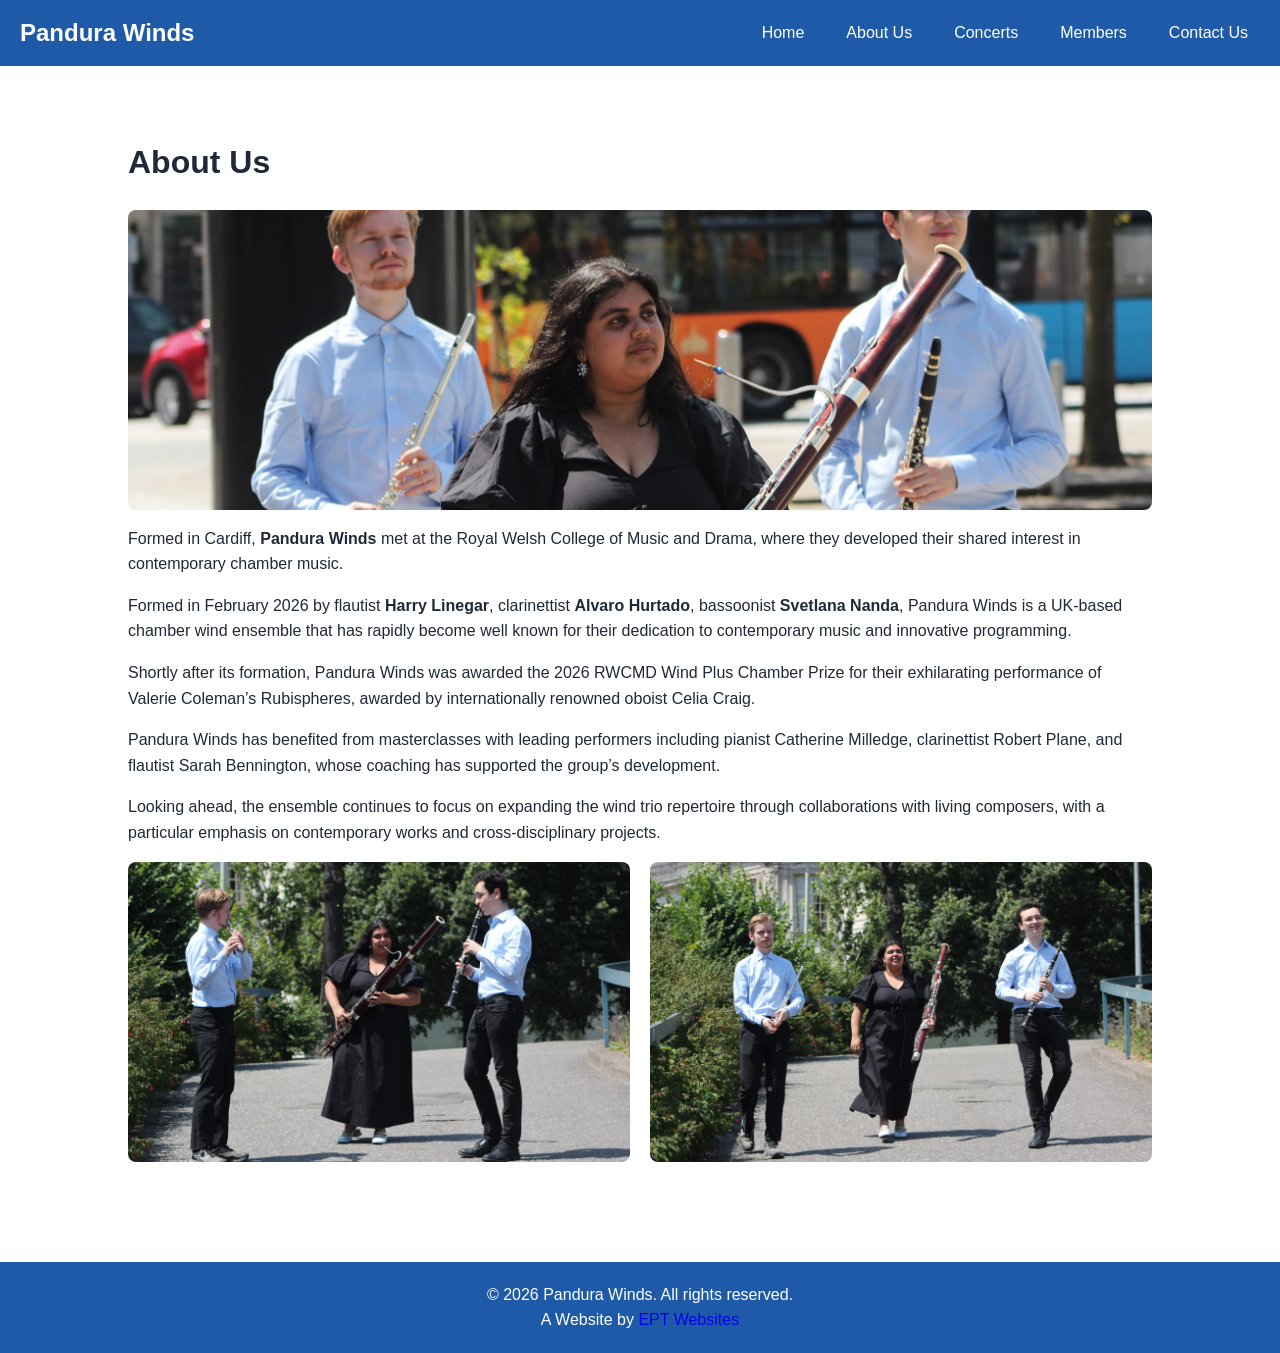
==== about.html @ b969155a "Update about.html" ====
<html><head><title>About Us</title><link rel="stylesheet" href="style.css"></head><body>
<header>
<div class="navbar">
<div class="logo">Pandura Winds</div>
<nav class="nav-links">
<a href="index.html">Home</a>
<a href="about.html">About Us</a>
<a href="concerts.html">Concerts</a>
<a href="members.html">Members</a>
<a href="contact.html">Contact Us</a>
</nav>
<div class="menu-toggle" onclick="toggleMenu()">☰ Menu</div>
</div>
<div class="mobile" id="mobileMenu">
<a href="index.html">Home</a>
<a href="about.html">About Us</a>
<a href="concerts.html">Concerts</a>
<a href="members.html">Members</a>
<a href="contact.html">Contact Us</a>
</div>
</header>
<main>
  <h1>About Us</h1>
  <img src="IMG_5903.jpeg" alt="Pandura Winds performing" class="photo">
  <p>Formed in Cardiff, <b>Pandura Winds</b> met at the Royal Welsh College of Music and Drama, where they developed their shared interest in contemporary chamber music.</p>
  <p>Formed in February 2026 by flautist <b>Harry Linegar</b>, clarinettist <b>Alvaro Hurtado</b>, bassoonist <b>Svetlana Nanda</b>, Pandura Winds is a UK-based chamber wind ensemble that has rapidly become well known for their dedication to contemporary music and innovative programming.</p>
  <p>Shortly after its formation, Pandura Winds was awarded the 2026 RWCMD Wind Plus Chamber Prize for their exhilarating performance of Valerie Coleman’s Rubispheres, awarded by internationally renowned oboist Celia Craig.</p>
  <p>Pandura Winds has benefited from masterclasses with leading performers including pianist Catherine Milledge, clarinettist Robert Plane, and flautist Sarah Bennington, whose coaching has supported the group’s development.</p>
  <p>Looking ahead, the ensemble continues to focus on expanding the wind trio repertoire through collaborations with living composers, with a particular emphasis on contemporary works and cross-disciplinary projects.</p>
  <div class='cardgrid'>
    <img src="IMG_5914.jpeg" alt="Pandura Winds performing" class="photo">
    <img src="IMG_5922.jpeg" alt="Pandura Winds performing" class="photo">
  </div>
</main>
<footer>© 2026 Pandura Winds. All rights reserved.<br>A Website by <a style="text-decoration: none;" href="https://edtait.com/eptwebsites.html">EPT Websites</a></footer>
<script src='script.js'></script></body></html>
---- style.css ----
html{scroll-behavior:smooth;}
body{margin:0;font-family:Arial,sans-serif;line-height:1.6;color:#1f2937}
header{position:sticky;top:0;z-index:1000}
.navbar{background:#1e5aa8;color:white;display:flex;justify-content:space-between;align-items:center;padding:12px 20px}
.logo{font-size:1.5rem;font-weight:bold}
.nav-links{display:flex;gap:18px}
.nav-links a{color:white;text-decoration:none;padding:8px 12px;border-radius:4px}
.nav-links a:hover,.mobile a:hover{background:white;color:#1e5aa8}
.menu-toggle{display:none;color:white;cursor:pointer}
.mobile{display:none;flex-direction:column;background:white}
.mobile a{padding:12px;text-decoration:none;color:#1e5aa8;border-bottom:1px solid #ddd}
.mobile.show{display:flex}
main{padding:50px 10%}
.hero{background:#f4f7fb;padding:80px 10%;text-align:center}
.quote{font-style:italic;font-size:1.3rem;max-width:800px;margin:auto}
.cardgrid{display:grid;grid-template-columns:repeat(auto-fit,minmax(500px,1fr));gap:20px}
.box,.concert{background:#dbeafe;border-radius:8px;padding:30px;min-height:160px;display:flex;align-items:center;justify-content:center;text-align:center}
.bio-card{border:1px solid #ddd;border-radius:8px;padding:15px}
.bio-photo{height:220px;background:#dbeafe;border-radius:8px;display:flex;align-items:center;justify-content:center;margin-bottom:10px}
footer{background:#1e5aa8;color:white;text-align:center;padding:20px;margin-top:50px}
.social a{font-size:2rem;color:#1e5aa8;margin-right:15px}
@media(max-width:850px){
.nav-links{display:none}
.menu-toggle{display:block}
}

.photo {
    width: 100%;
    height: 300px;
    object-fit: cover;
    border-radius: 8px;
}
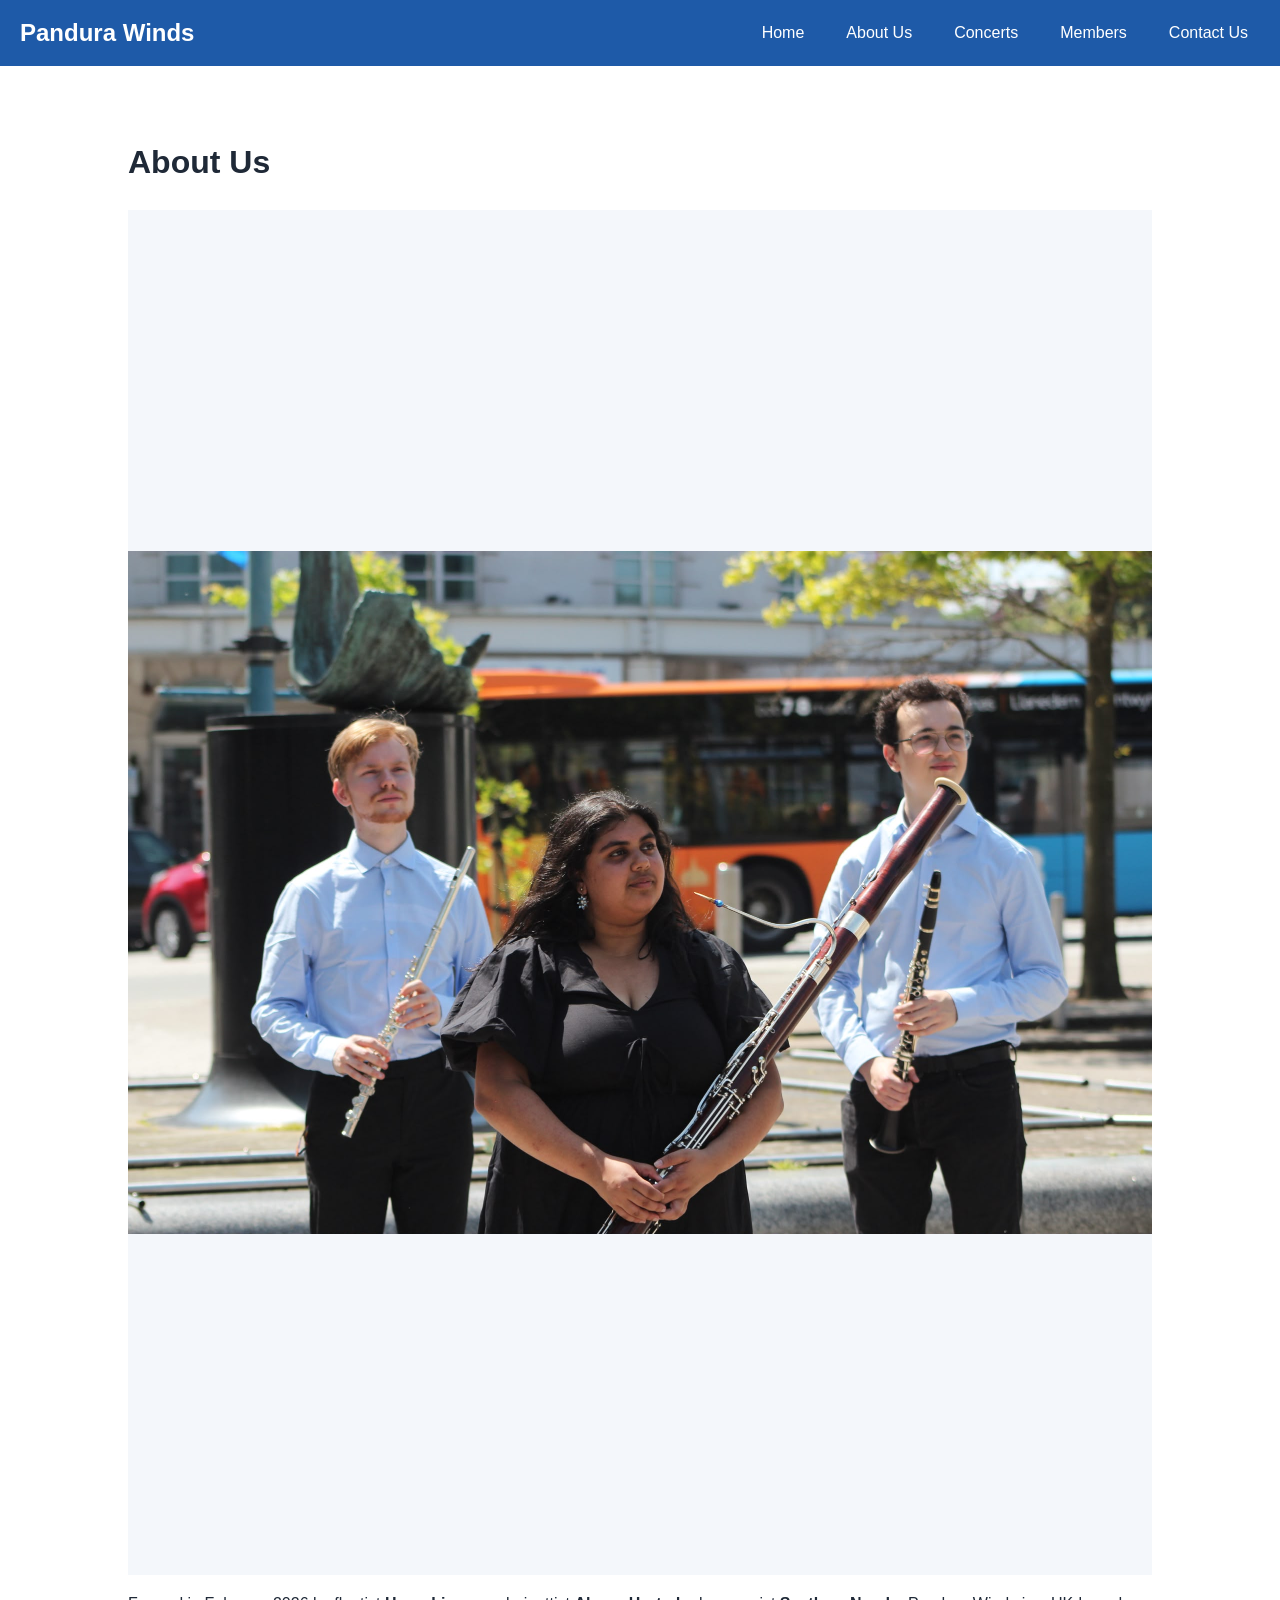
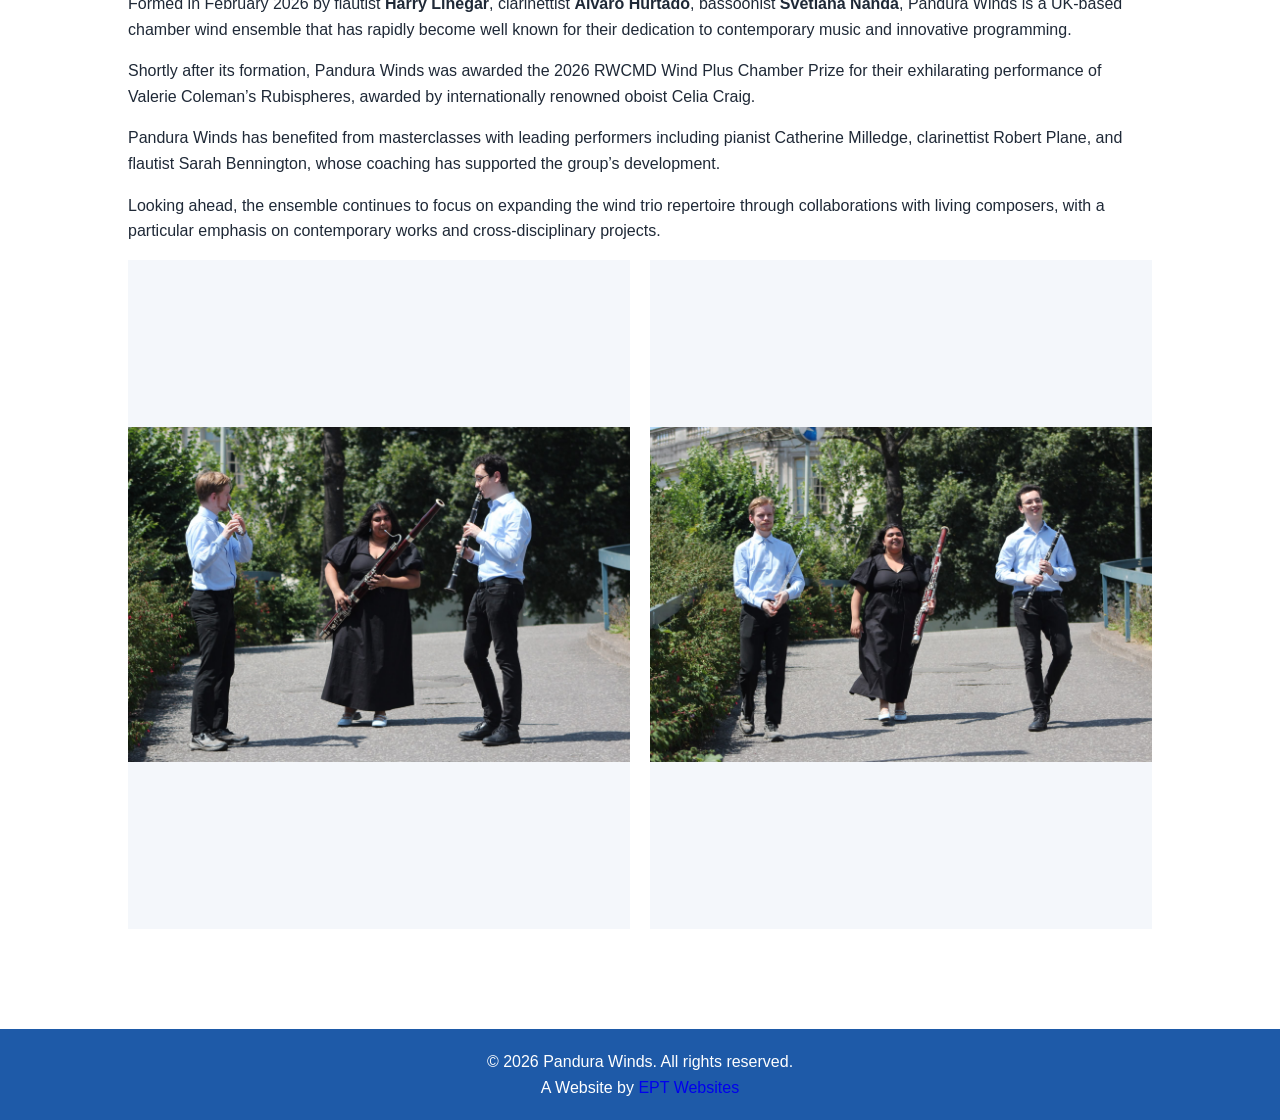
==== commit 546902ab: "Update about.html" ====
--- a/about.html
+++ b/about.html
@@ -22,7 +22,9 @@
 <main>
   <h1>About Us</h1>
   <img src="IMG_5903.jpeg" alt="Pandura Winds performing" class="photo">
+  <!---
   <p>Formed in Cardiff, <b>Pandura Winds</b> met at the Royal Welsh College of Music and Drama, where they developed their shared interest in contemporary chamber music.</p>
+  --->
   <p>Formed in February 2026 by flautist <b>Harry Linegar</b>, clarinettist <b>Alvaro Hurtado</b>, bassoonist <b>Svetlana Nanda</b>, Pandura Winds is a UK-based chamber wind ensemble that has rapidly become well known for their dedication to contemporary music and innovative programming.</p>
   <p>Shortly after its formation, Pandura Winds was awarded the 2026 RWCMD Wind Plus Chamber Prize for their exhilarating performance of Valerie Coleman’s Rubispheres, awarded by internationally renowned oboist Celia Craig.</p>
   <p>Pandura Winds has benefited from masterclasses with leading performers including pianist Catherine Milledge, clarinettist Robert Plane, and flautist Sarah Bennington, whose coaching has supported the group’s development.</p>
--- a/style.css
+++ b/style.css
@@ -27,7 +27,16 @@
 
 .photo {
     width: 100%;
-    height: 300px;
+    aspect-ratio: 3 / 4;
+    object-fit: contain;
+    background: #f4f7fb;
+}
+
+.not-photo {
+   width: 100%;
+    height: 320px;
     object-fit: cover;
-    border-radius: 8px;
+    object-position: center;
 }
+
+center top
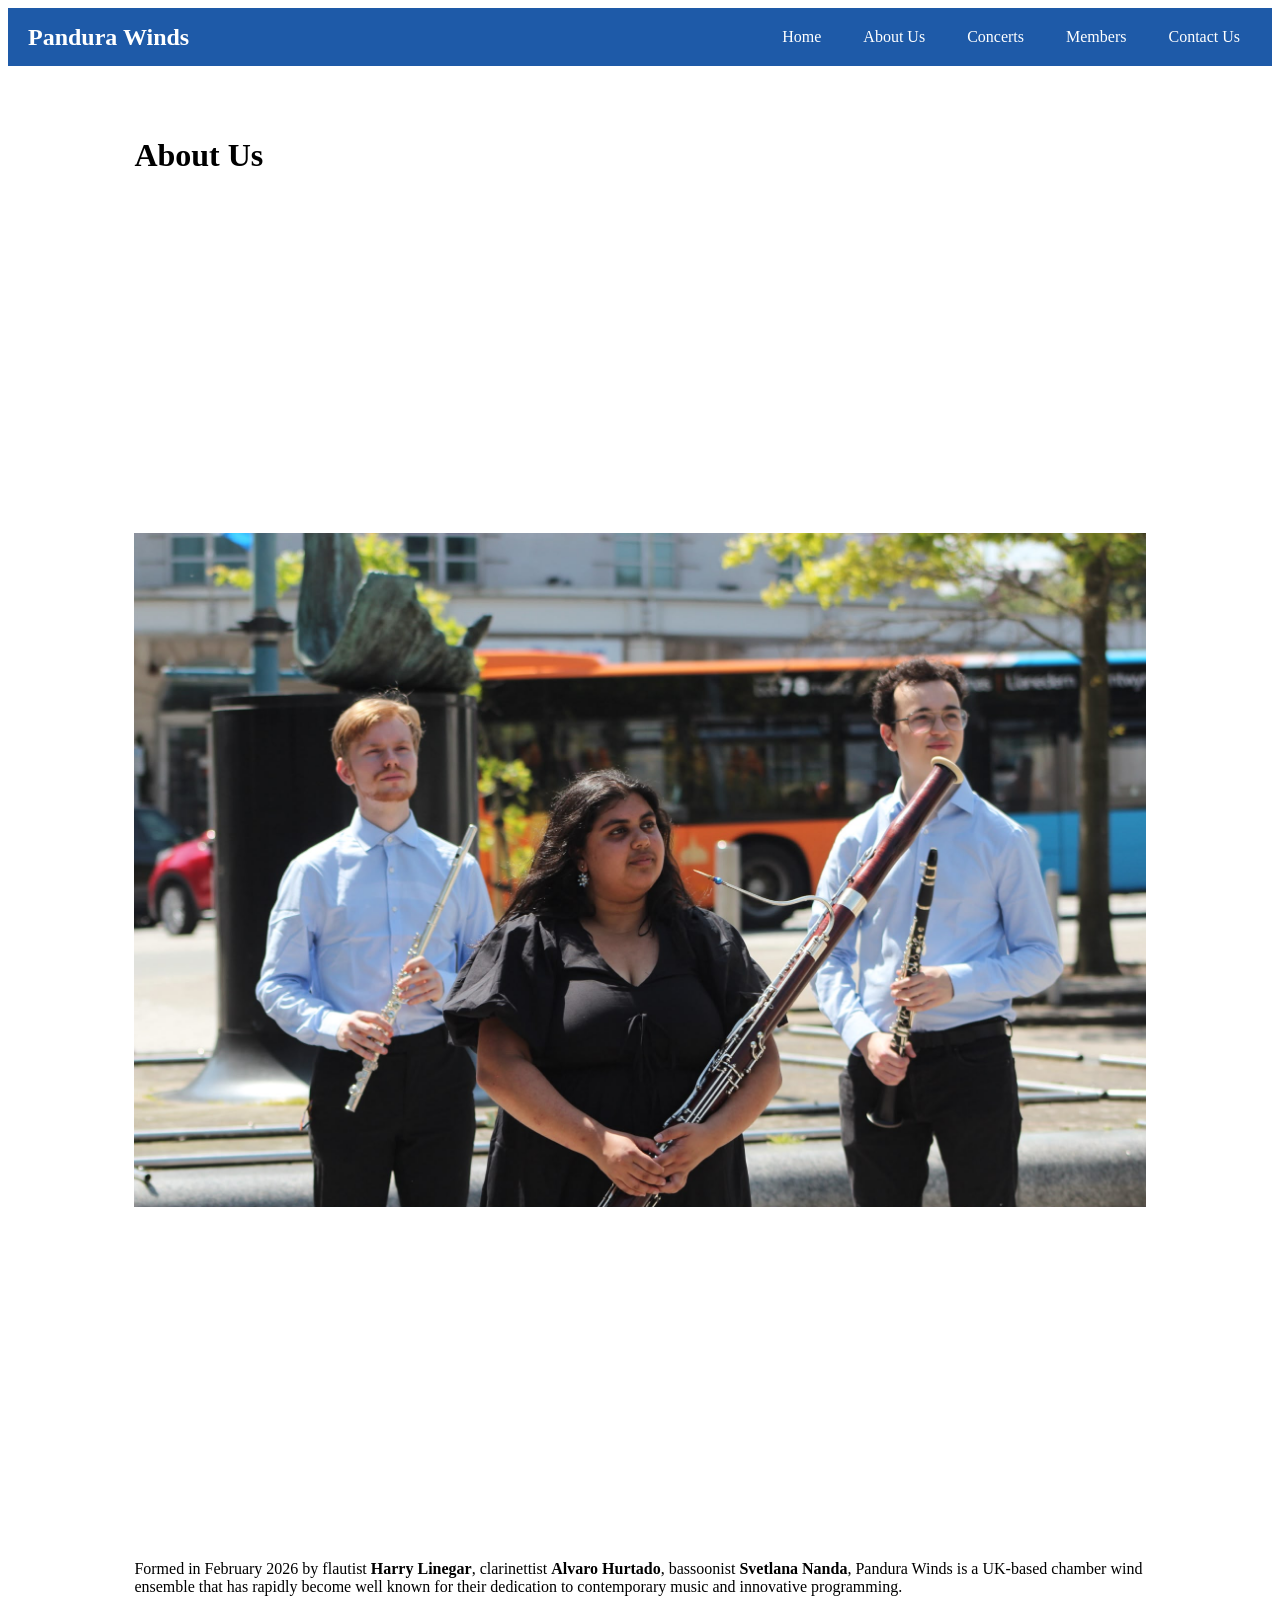
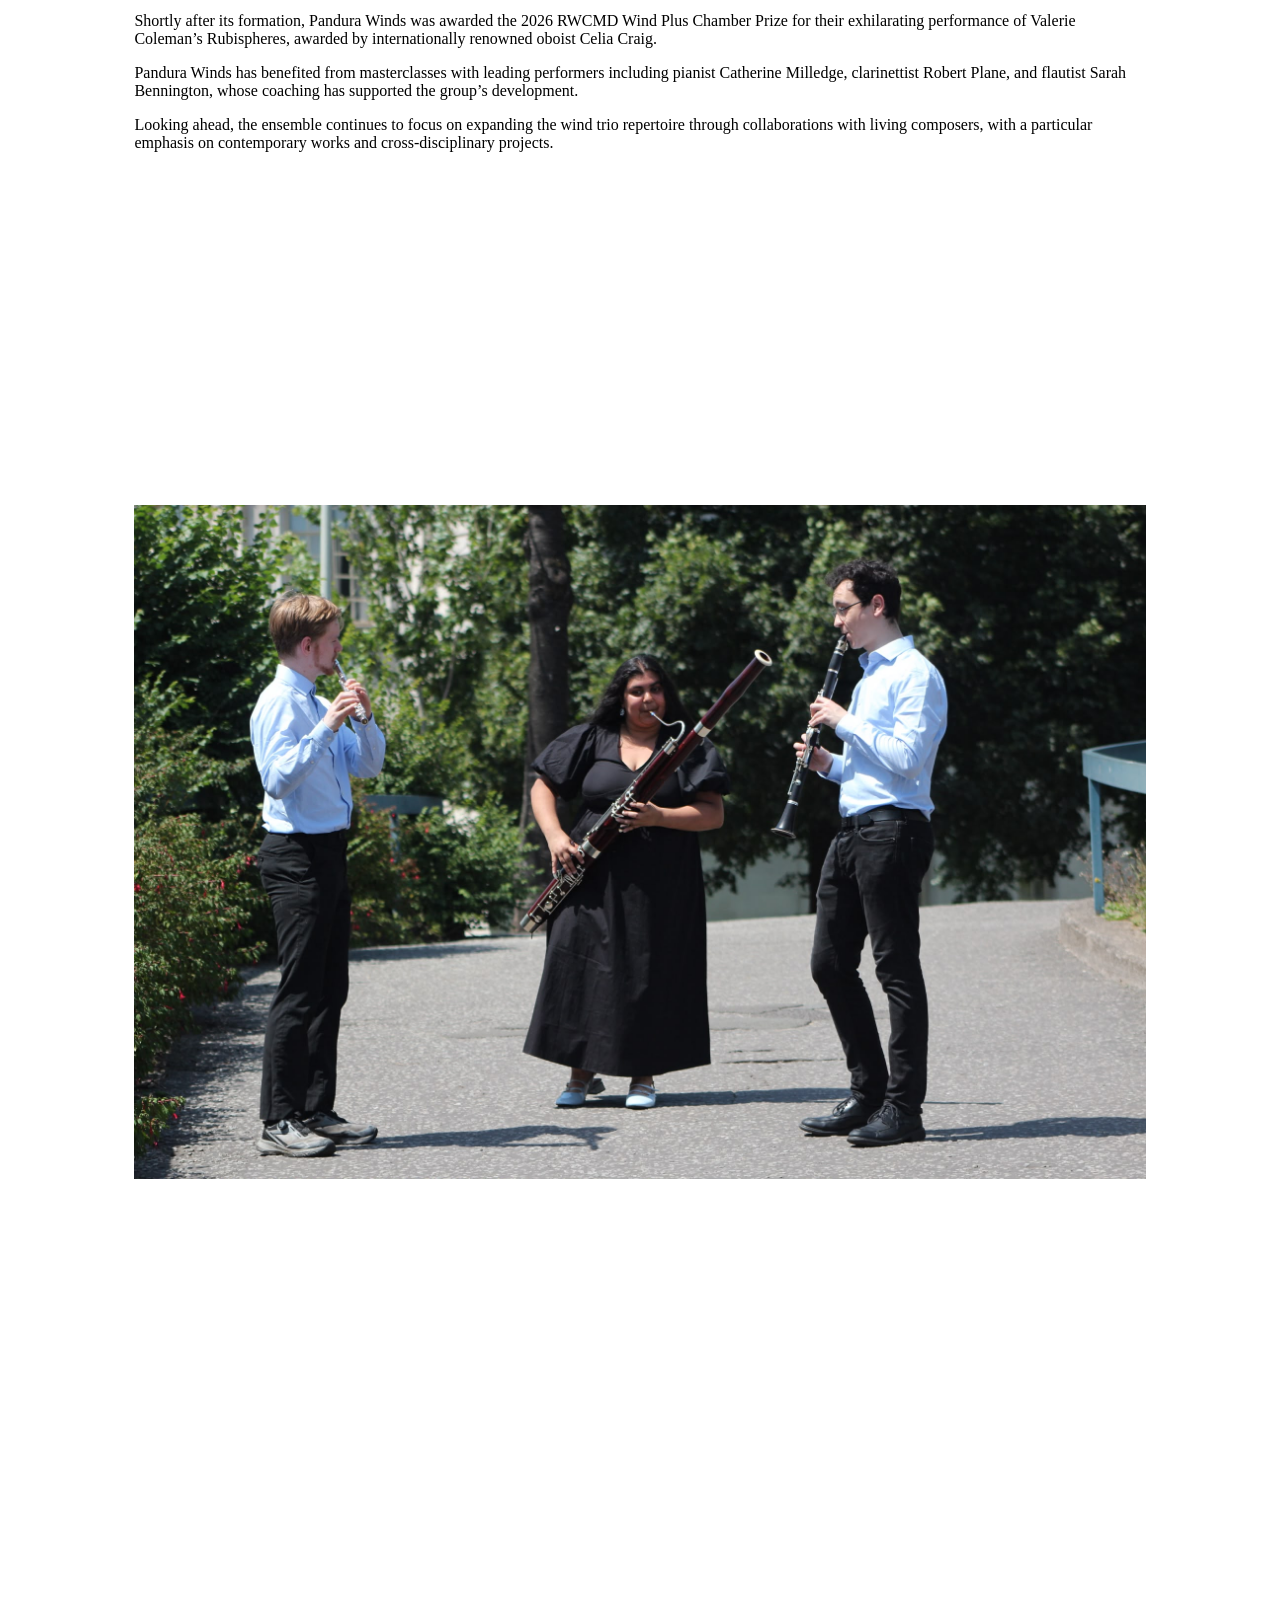
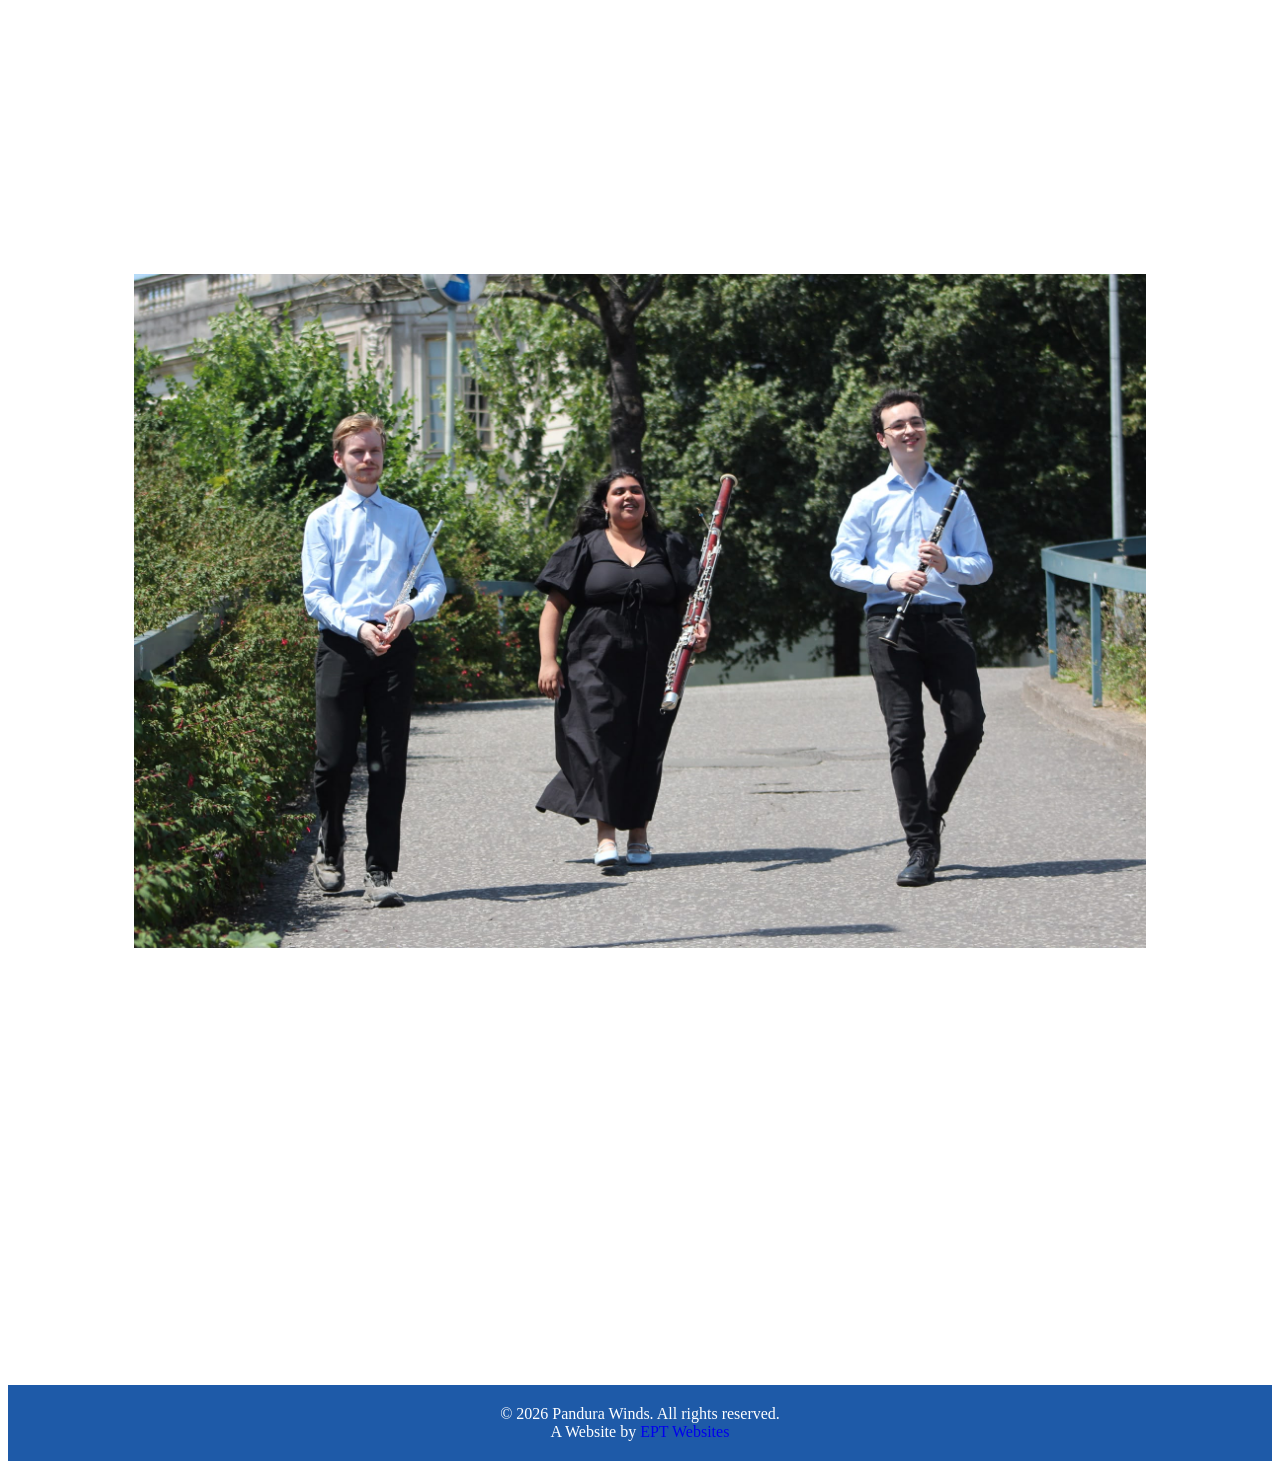
==== commit 85497054: "Update about.html" ====
--- a/about.html
+++ b/about.html
@@ -1,4 +1,4 @@
-<html><head><title>About Us</title><link rel="stylesheet" href="style.css"></head><body>
+<html><head><meta name="viewport" content="width=device-width, initial-scale=1.0"><title>About Us</title><link rel="stylesheet" href="style.css"></head><body>
 <header>
 <div class="navbar">
 <div class="logo">Pandura Winds</div>
--- a/style.css
+++ b/style.css
@@ -1,6 +1,12 @@
 
 html{scroll-behavior:smooth;}
-body{margin:0;font-family:Arial,sans-serif;line-height:1.6;color:#1f2937}
+body {
+    font-family: Avenir, Montserrat, Corbel, 'URW Gothic', source-sans-pro;
+    font-weight: normal;
+}
+
+
+
 header{position:sticky;top:0;z-index:1000}
 .navbar{background:#1e5aa8;color:white;display:flex;justify-content:space-between;align-items:center;padding:12px 20px}
 .logo{font-size:1.5rem;font-weight:bold}
@@ -9,15 +15,27 @@
 .nav-links a:hover,.mobile a:hover{background:white;color:#1e5aa8}
 .menu-toggle{display:none;color:white;cursor:pointer}
 .mobile{display:none;flex-direction:column;background:white}
-.mobile a{padding:12px;text-decoration:none;color:#1e5aa8;border-bottom:1px solid #ddd}
+.mobile a{padding:12px;text-decoration:none;color:#1e5aa8;border-bottom:1px solid white}
 .mobile.show{display:flex}
 main{padding:50px 10%}
-.hero{background:#f4f7fb;padding:80px 10%;text-align:center}
+.hero{background:white;padding:80px 10%;text-align:center}
 .quote{font-style:italic;font-size:1.3rem;max-width:800px;margin:auto}
-.cardgrid{display:grid;grid-template-columns:repeat(auto-fit,minmax(500px,1fr));gap:20px}
+.cardgrid{display:grid;grid-template-columns:repeat(auto-fit,minmax(100%,1fr));gap:20px}
 .box,.concert{background:#dbeafe;border-radius:8px;padding:30px;min-height:160px;display:flex;align-items:center;justify-content:center;text-align:center}
-.bio-card{border:1px solid #ddd;border-radius:8px;padding:15px}
-.bio-photo{height:220px;background:#dbeafe;border-radius:8px;display:flex;align-items:center;justify-content:center;margin-bottom:10px}
+.bio-card{
+    border:1px solid white;
+    border-radius:8px;
+    padding:15px
+}
+.bio-photo{
+    height:220px;
+    background: white;
+    border-radius:8px;
+    align-items:center;
+    justify-content:center;
+    margin-bottom:10px
+    max-width: 100%;
+}
 footer{background:#1e5aa8;color:white;text-align:center;padding:20px;margin-top:50px}
 .social a{font-size:2rem;color:#1e5aa8;margin-right:15px}
 @media(max-width:850px){
@@ -29,14 +47,18 @@
     width: 100%;
     aspect-ratio: 3 / 4;
     object-fit: contain;
-    background: #f4f7fb;
+    background: white;
+    max-width: 100%;
+    height: auto;
+    display: block;
 }
 
 .not-photo {
-   width: 100%;
+    max-width: 100%;
+    height: auto;
+    display: block;
+    width: 100%;
     height: 320px;
     object-fit: cover;
     object-position: center;
 }
-
-center top
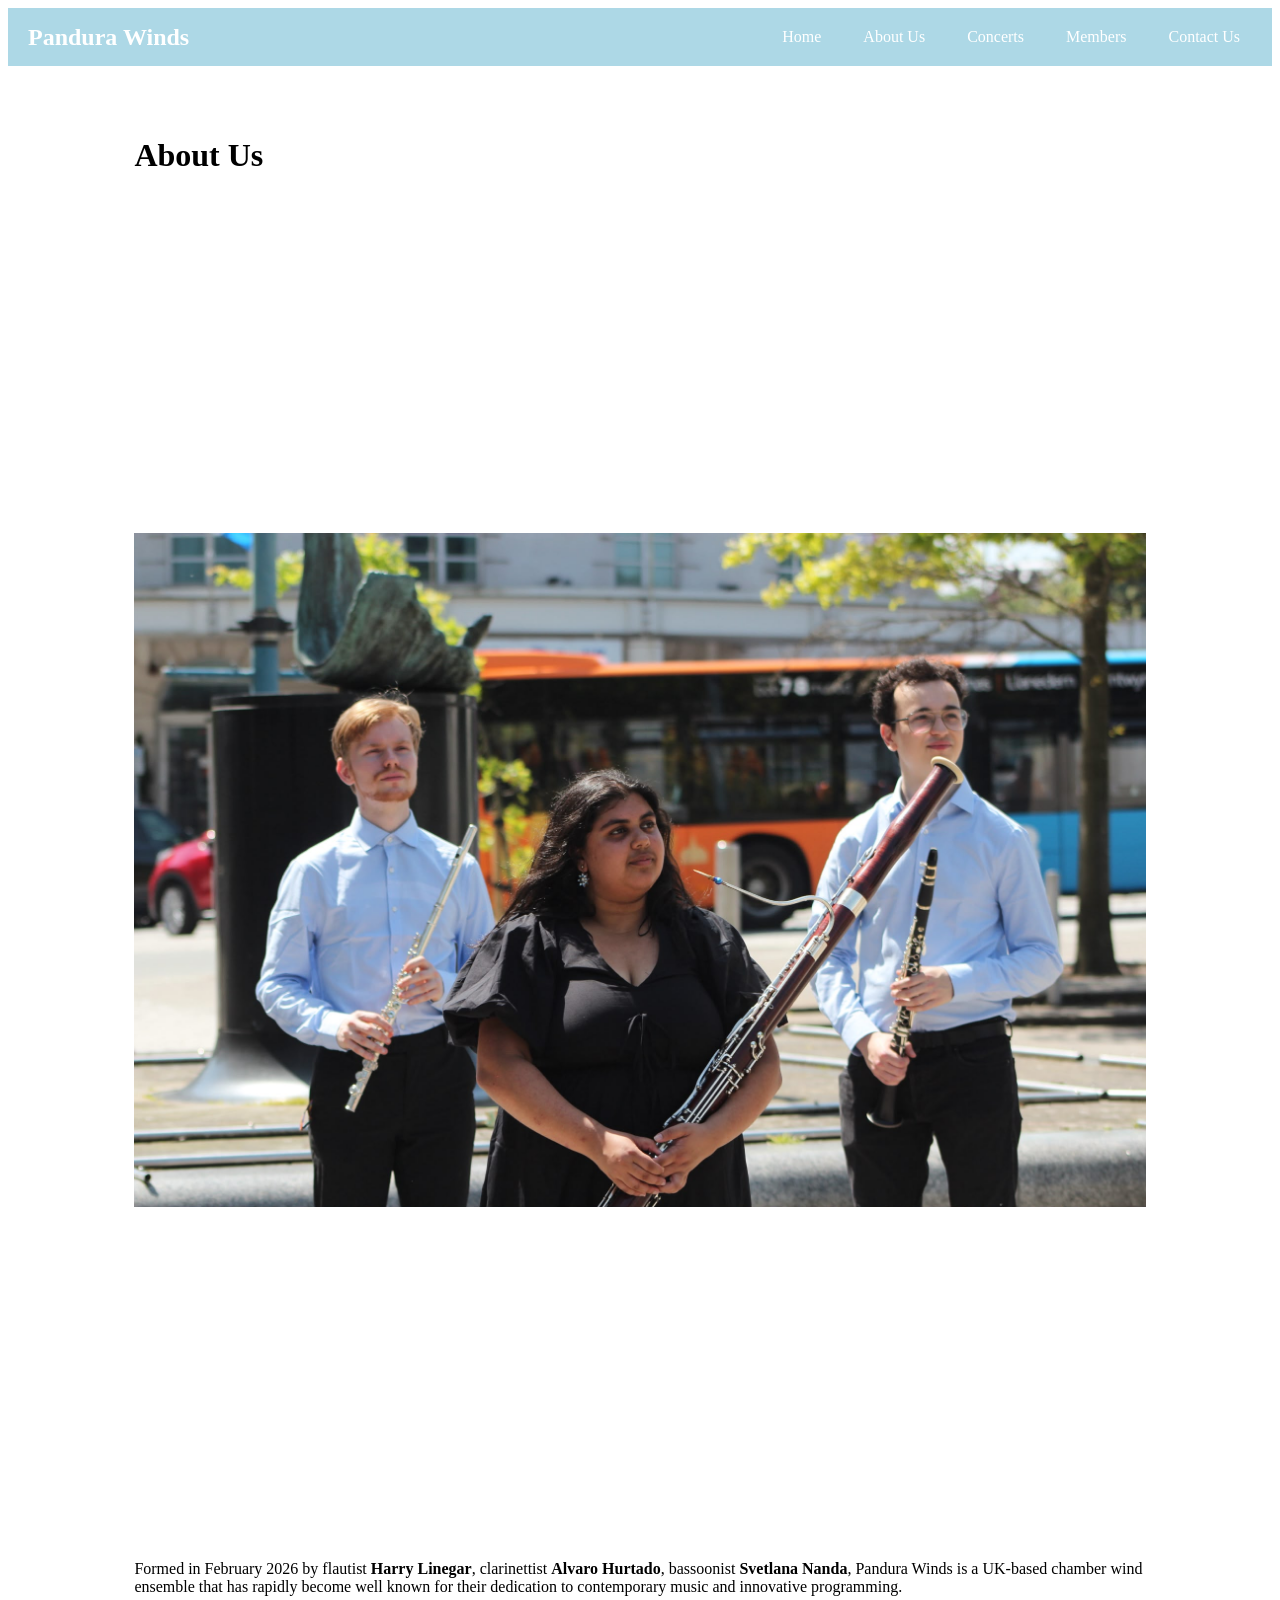
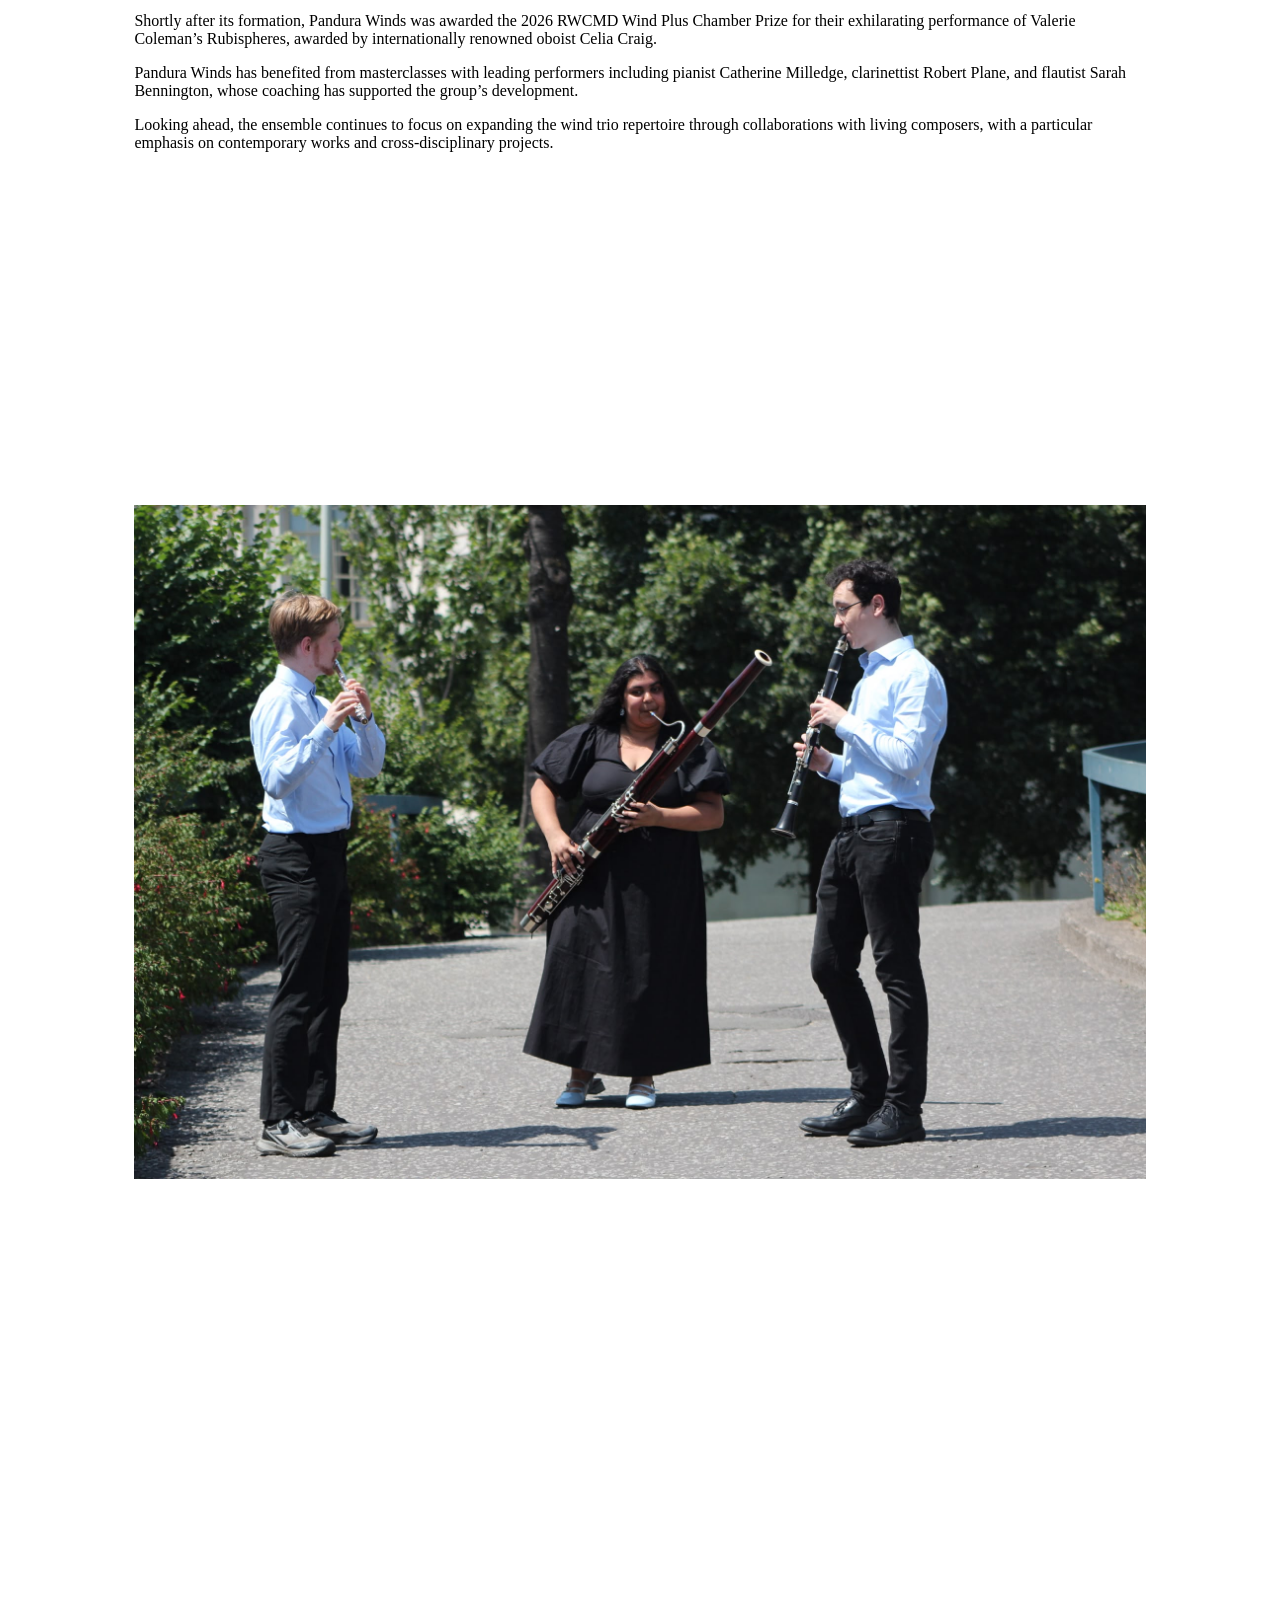
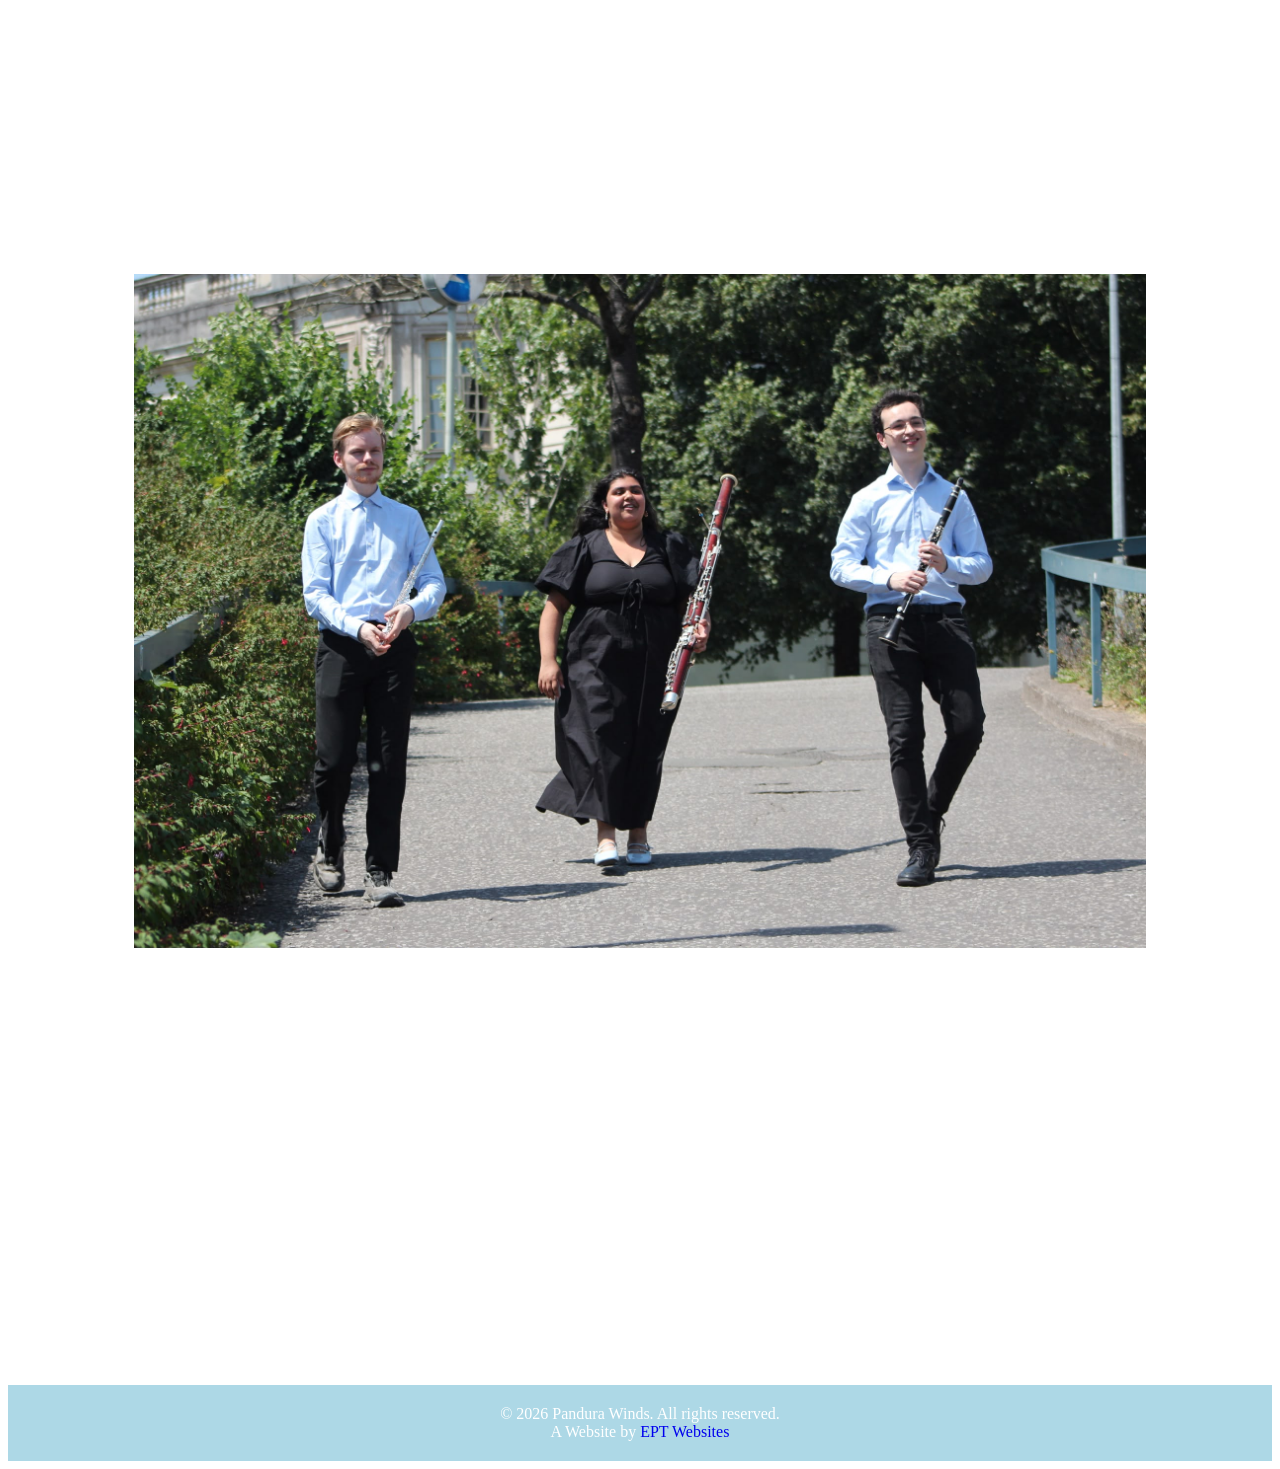
==== commit 0aacbe83: "Update about.html" ====
--- a/about.html
+++ b/about.html
@@ -9,7 +9,7 @@
 <a href="members.html">Members</a>
 <a href="contact.html">Contact Us</a>
 </nav>
-<div class="menu-toggle" onclick="toggleMenu()">☰ Menu</div>
+<div class="menu-toggle" onclick="toggleMenu()">☰</div>
 </div>
 <div class="mobile" id="mobileMenu">
 <a href="index.html">Home</a>
--- a/style.css
+++ b/style.css
@@ -8,14 +8,14 @@
 
 
 header{position:sticky;top:0;z-index:1000}
-.navbar{background:#1e5aa8;color:white;display:flex;justify-content:space-between;align-items:center;padding:12px 20px}
+.navbar{background:#add8e6;color:white;display:flex;justify-content:space-between;align-items:center;padding:12px 20px}
 .logo{font-size:1.5rem;font-weight:bold}
 .nav-links{display:flex;gap:18px}
 .nav-links a{color:white;text-decoration:none;padding:8px 12px;border-radius:4px}
-.nav-links a:hover,.mobile a:hover{background:white;color:#1e5aa8}
+.nav-links a:hover,.mobile a:hover{background:white;color:#add8e6}
 .menu-toggle{display:none;color:white;cursor:pointer}
 .mobile{display:none;flex-direction:column;background:white}
-.mobile a{padding:12px;text-decoration:none;color:#1e5aa8;border-bottom:1px solid white}
+.mobile a{padding:12px;text-decoration:none;color:#add8e6;border-bottom:1px white}
 .mobile.show{display:flex}
 main{padding:50px 10%}
 .hero{background:white;padding:80px 10%;text-align:center}
@@ -36,8 +36,8 @@
     margin-bottom:10px
     max-width: 100%;
 }
-footer{background:#1e5aa8;color:white;text-align:center;padding:20px;margin-top:50px}
-.social a{font-size:2rem;color:#1e5aa8;margin-right:15px}
+footer{background:#add8e6;color:white;text-align:center;padding:20px;margin-top:50px}
+.social a{font-size:2rem;color:#add8e6;margin-right:15px}
 @media(max-width:850px){
 .nav-links{display:none}
 .menu-toggle{display:block}
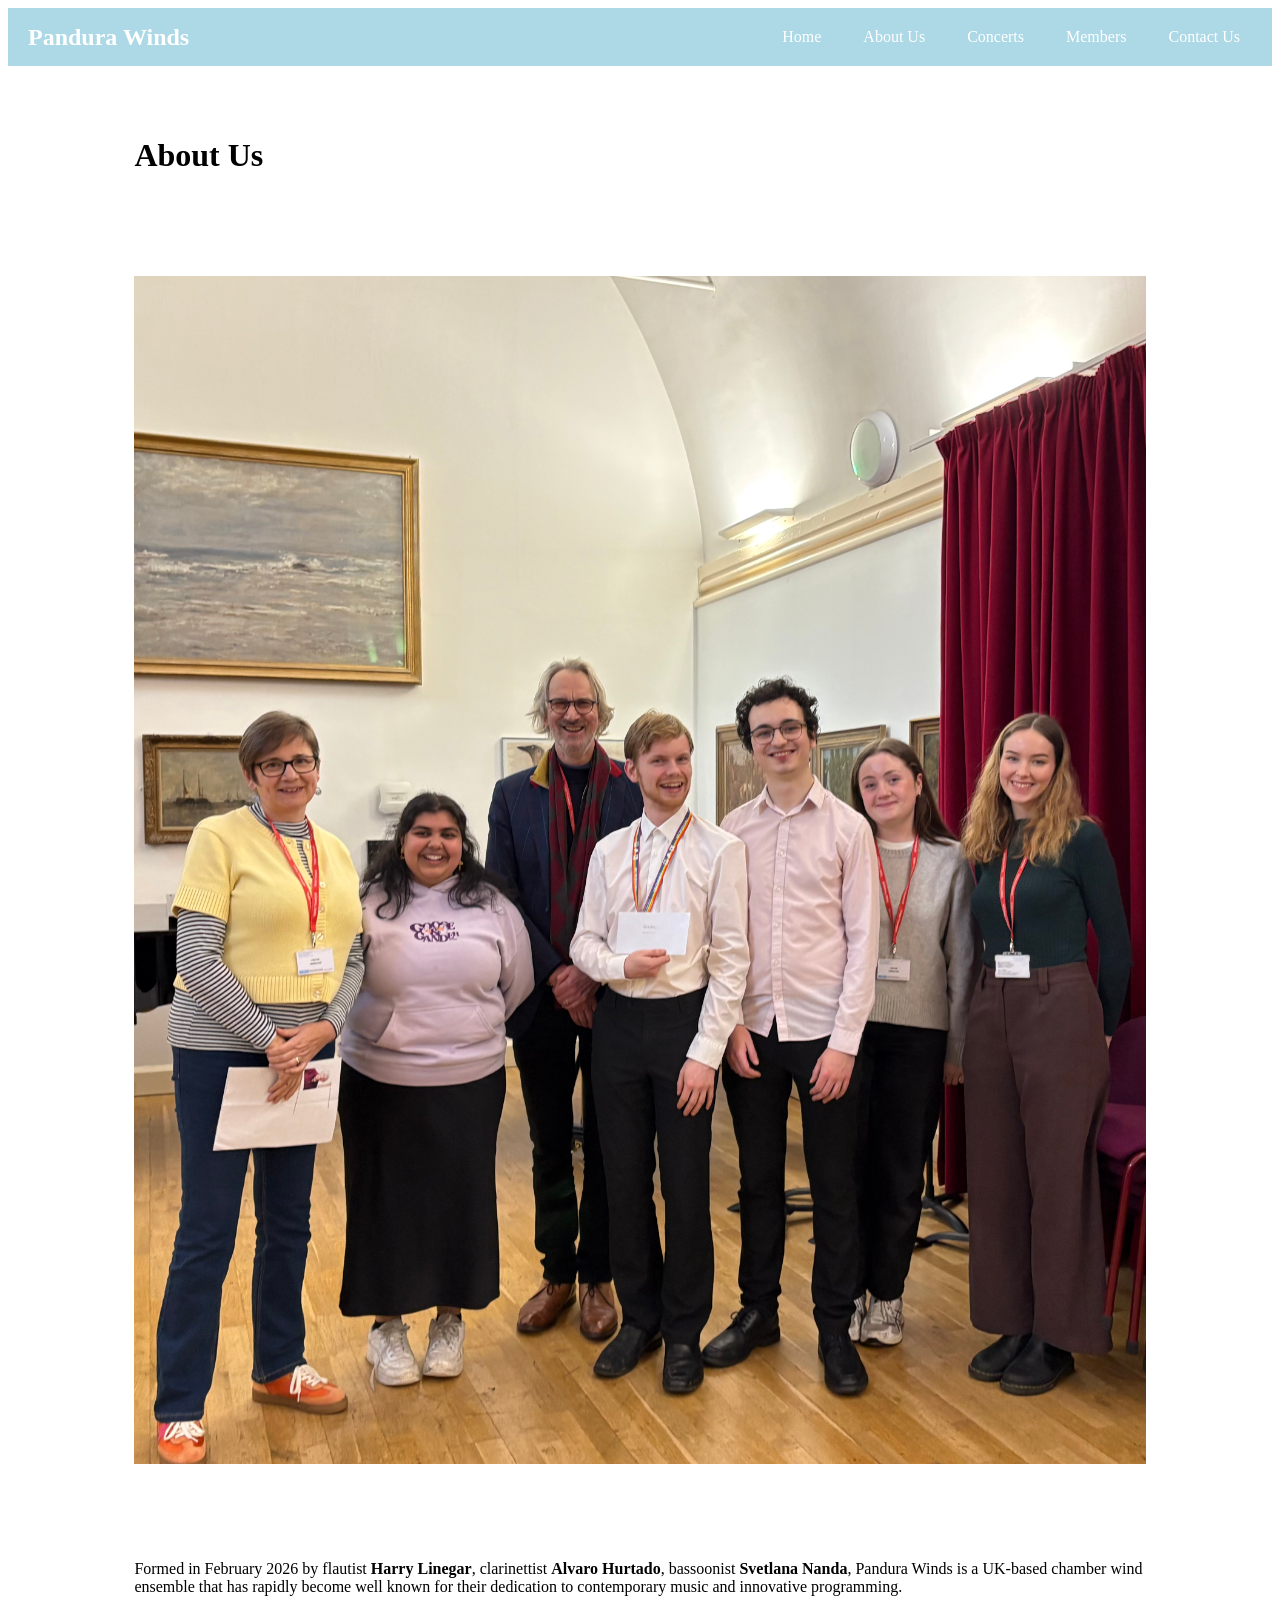
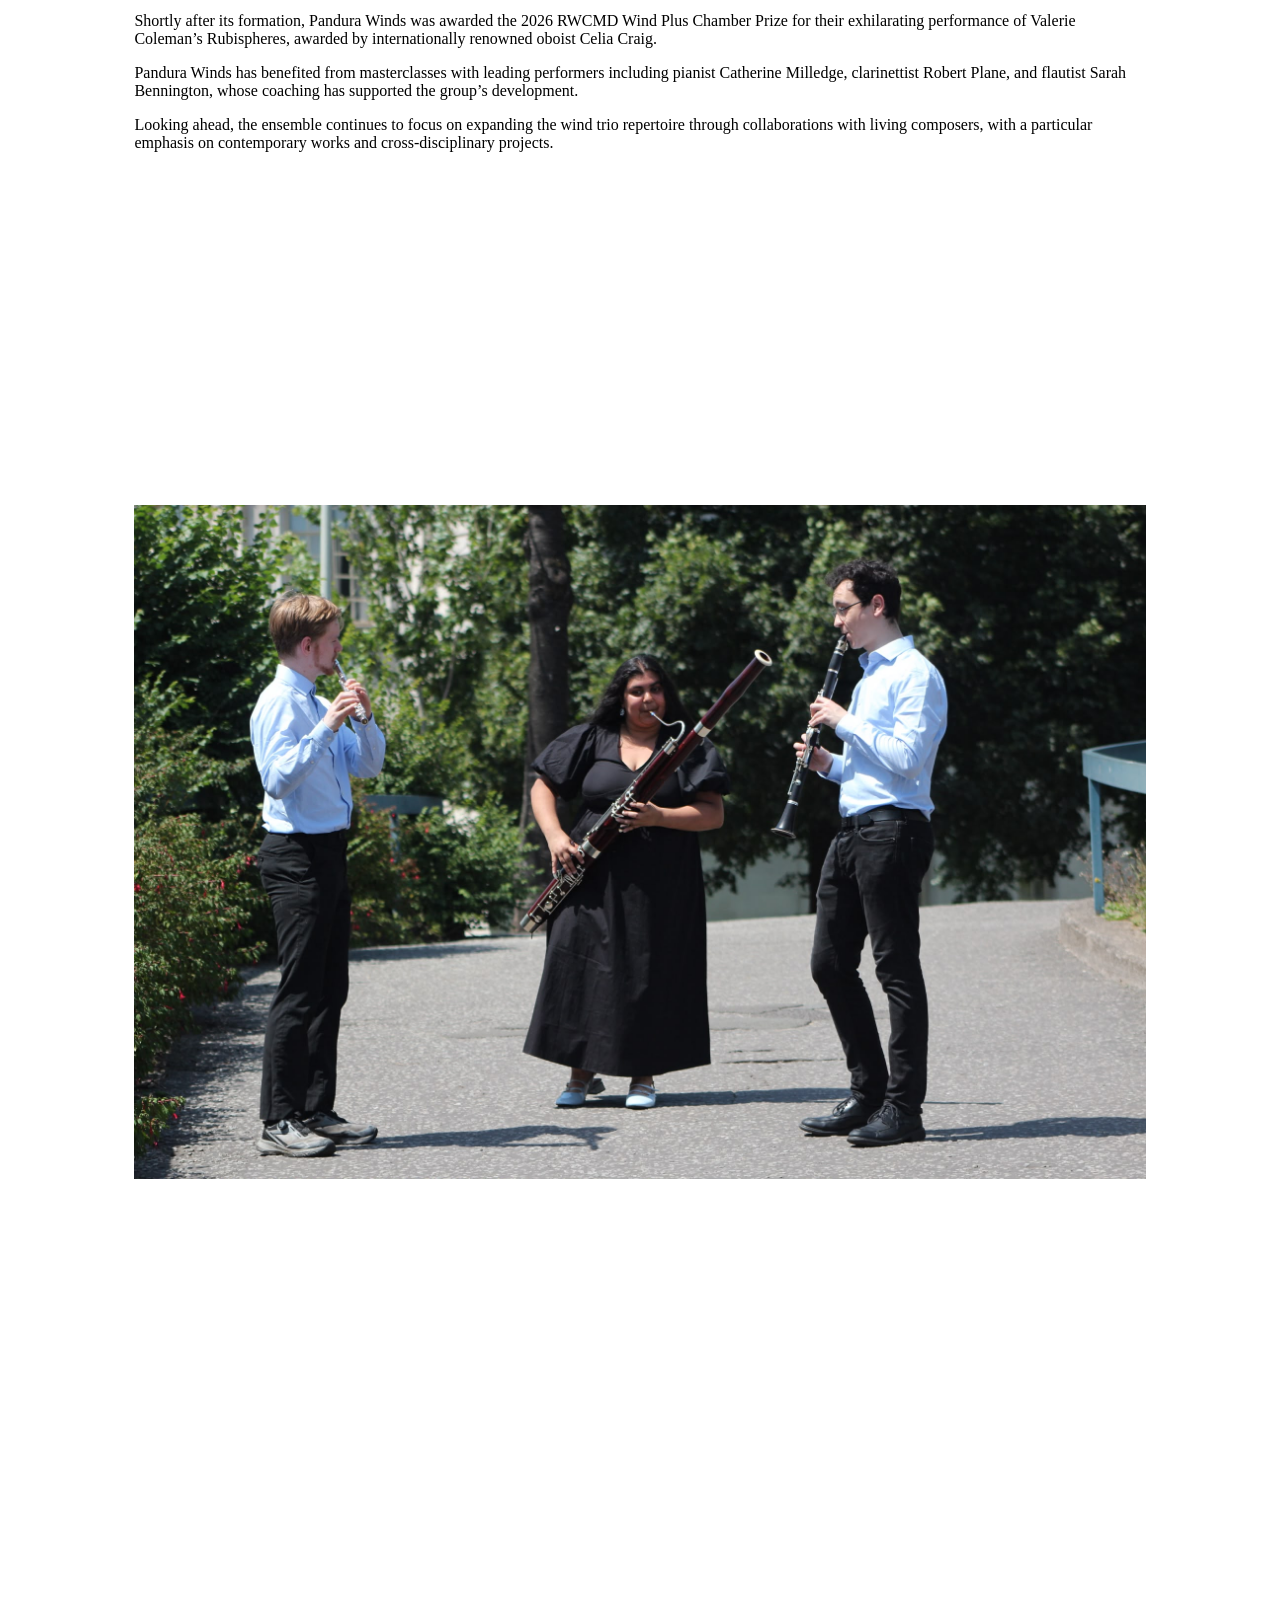
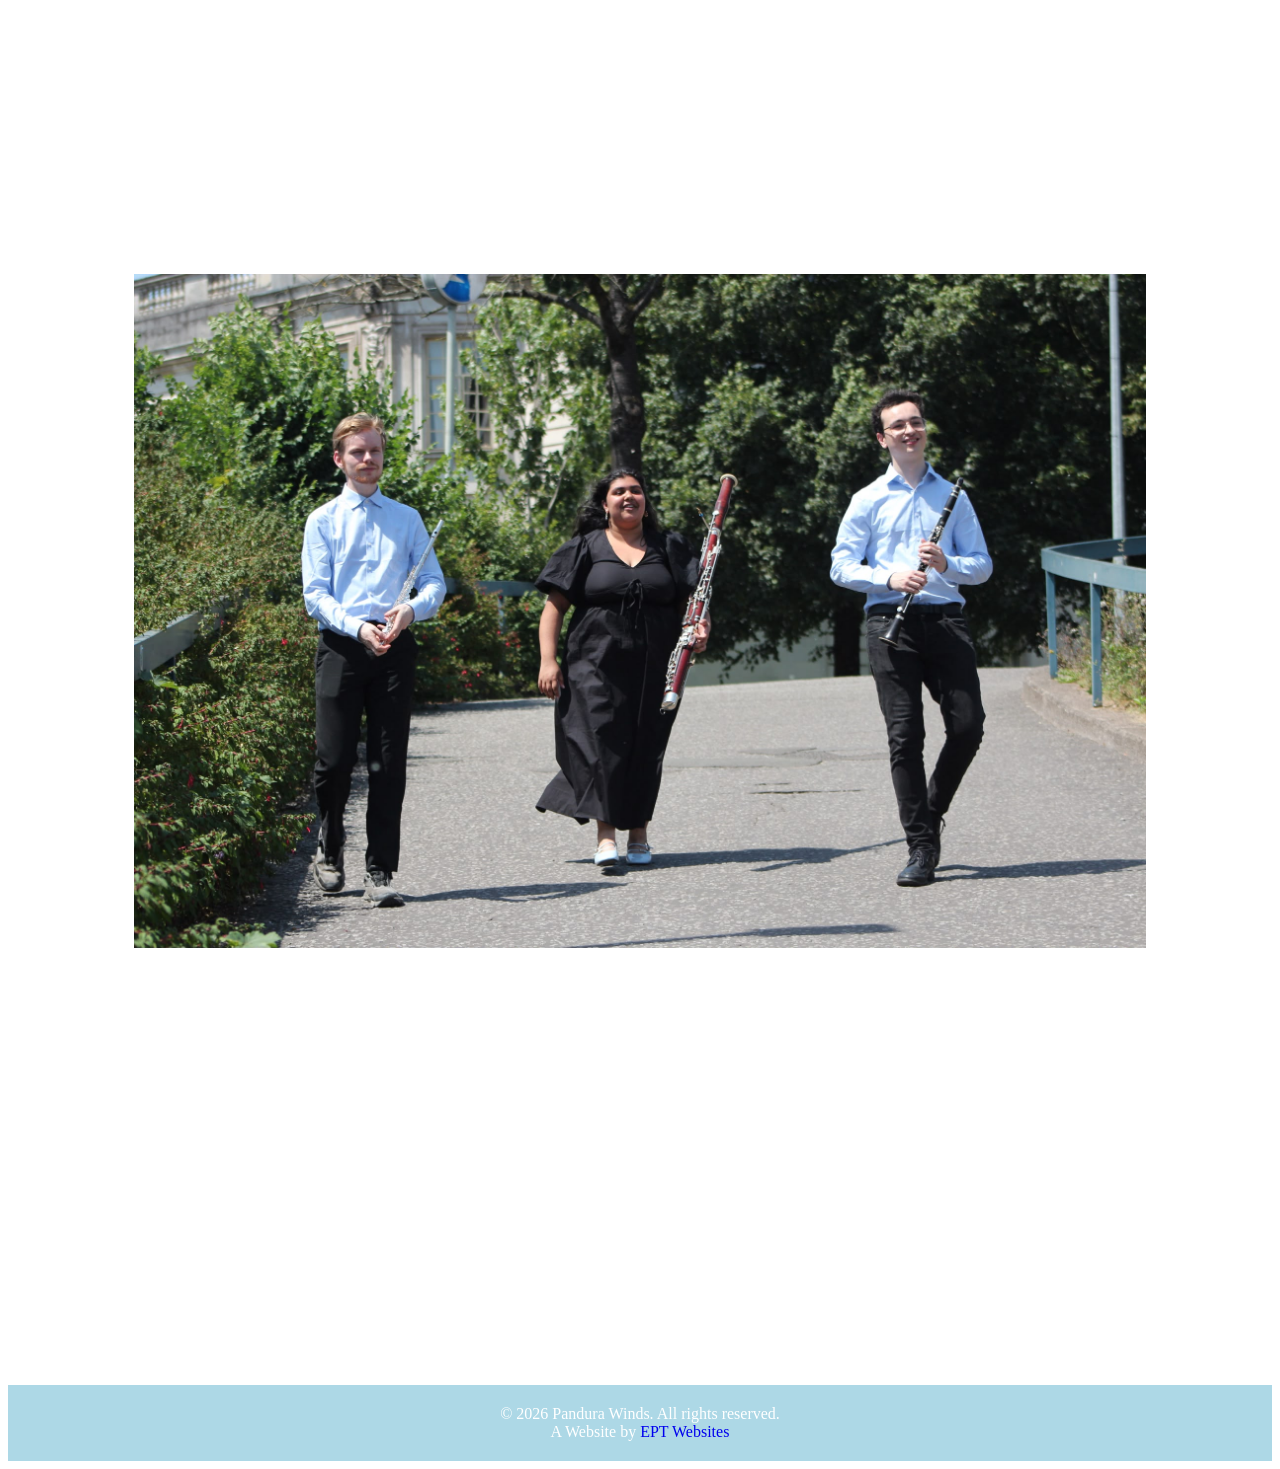
==== commit 6c20bab2: "Update about.html" ====
--- a/about.html
+++ b/about.html
@@ -21,7 +21,7 @@
 </header>
 <main>
   <h1>About Us</h1>
-  <img src="IMG_5903.jpeg" alt="Pandura Winds performing" class="photo">
+  <img src="IMG_4102.jpeg" alt="Pandura Winds performing" class="photo">
   <!---
   <p>Formed in Cardiff, <b>Pandura Winds</b> met at the Royal Welsh College of Music and Drama, where they developed their shared interest in contemporary chamber music.</p>
   --->
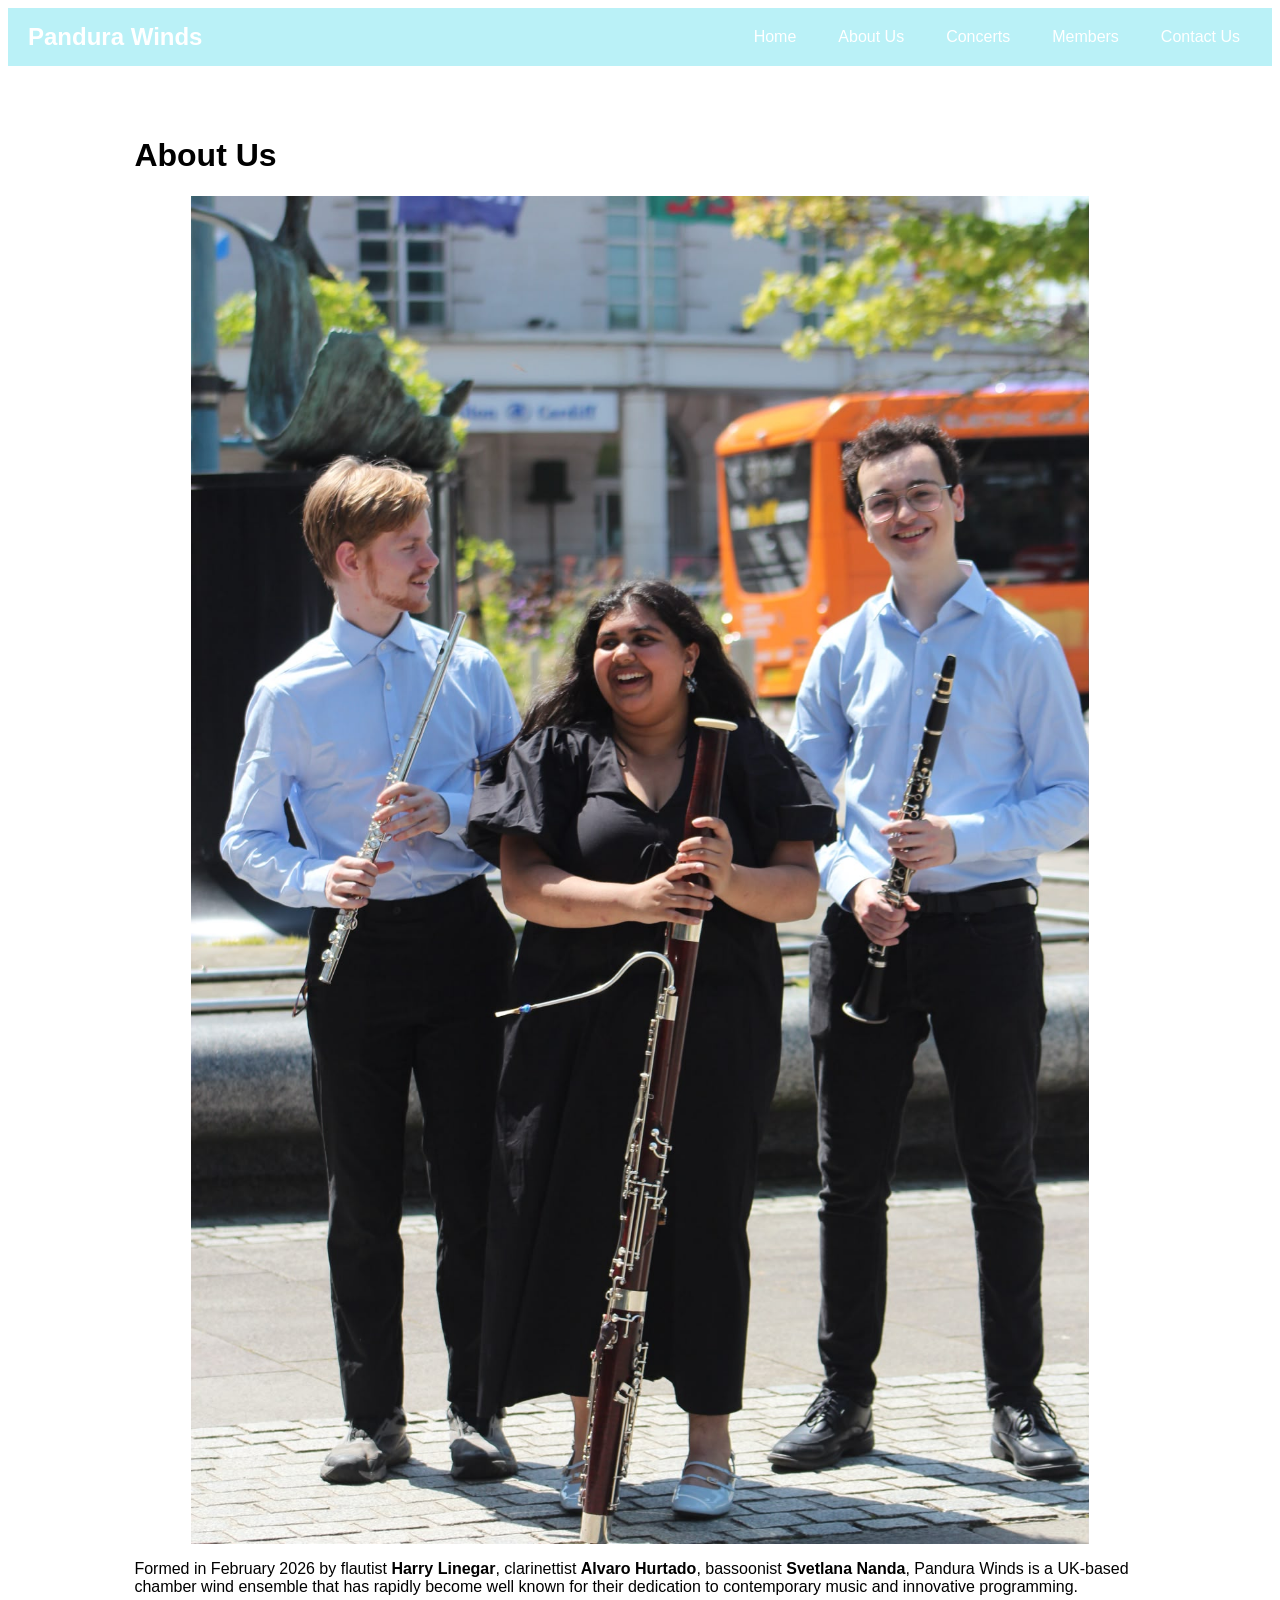
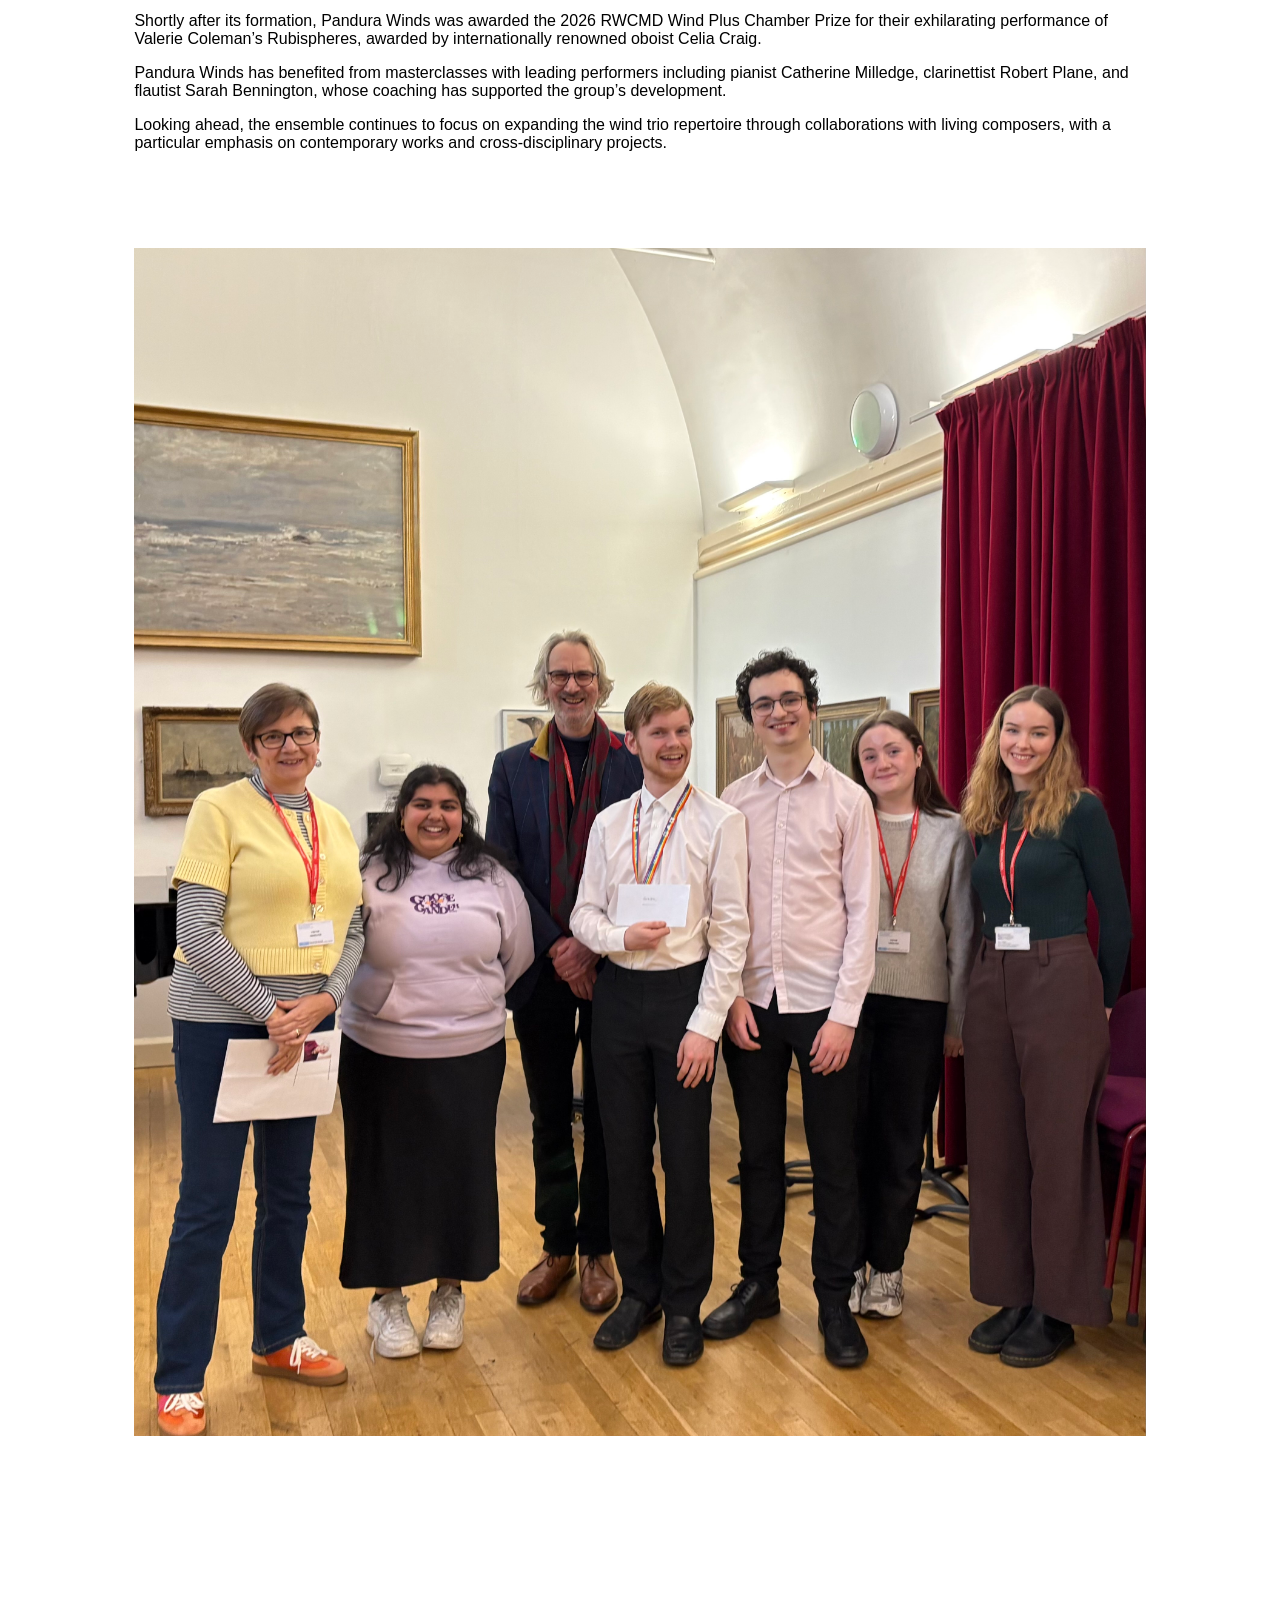
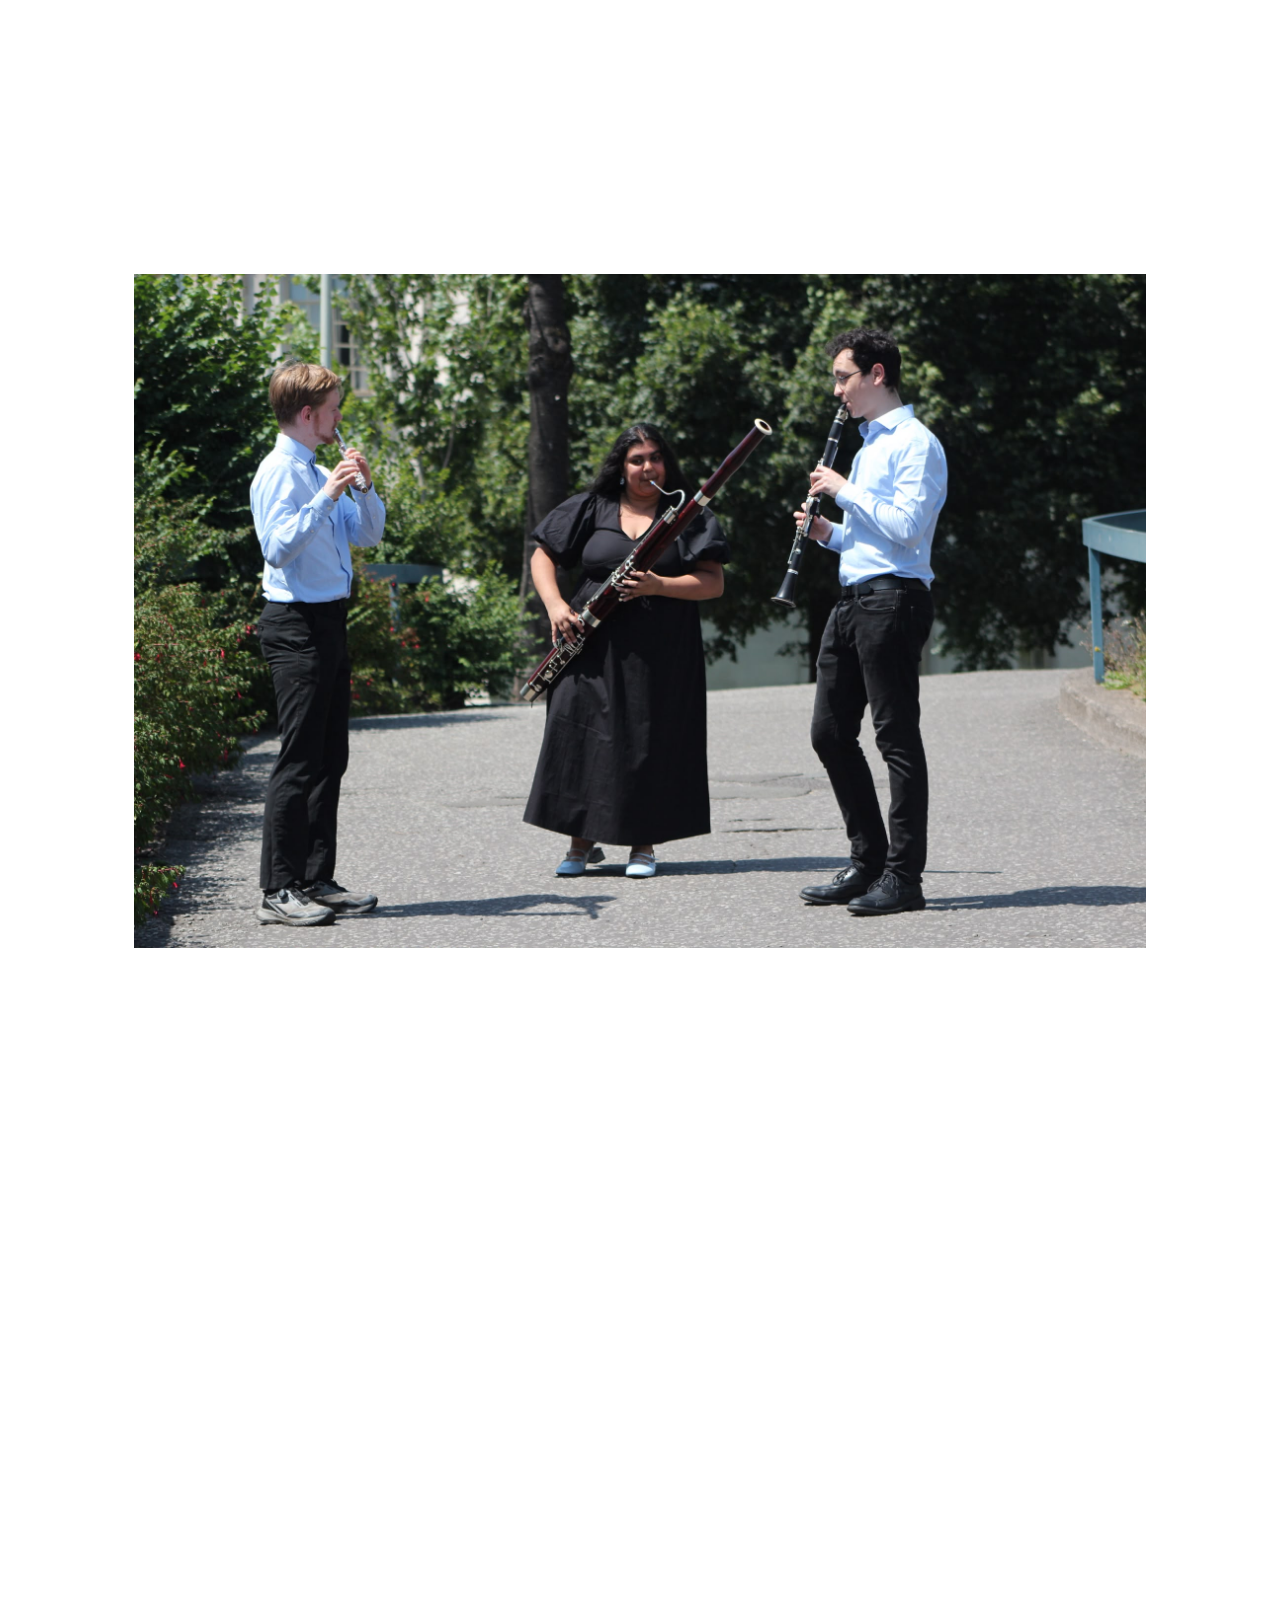
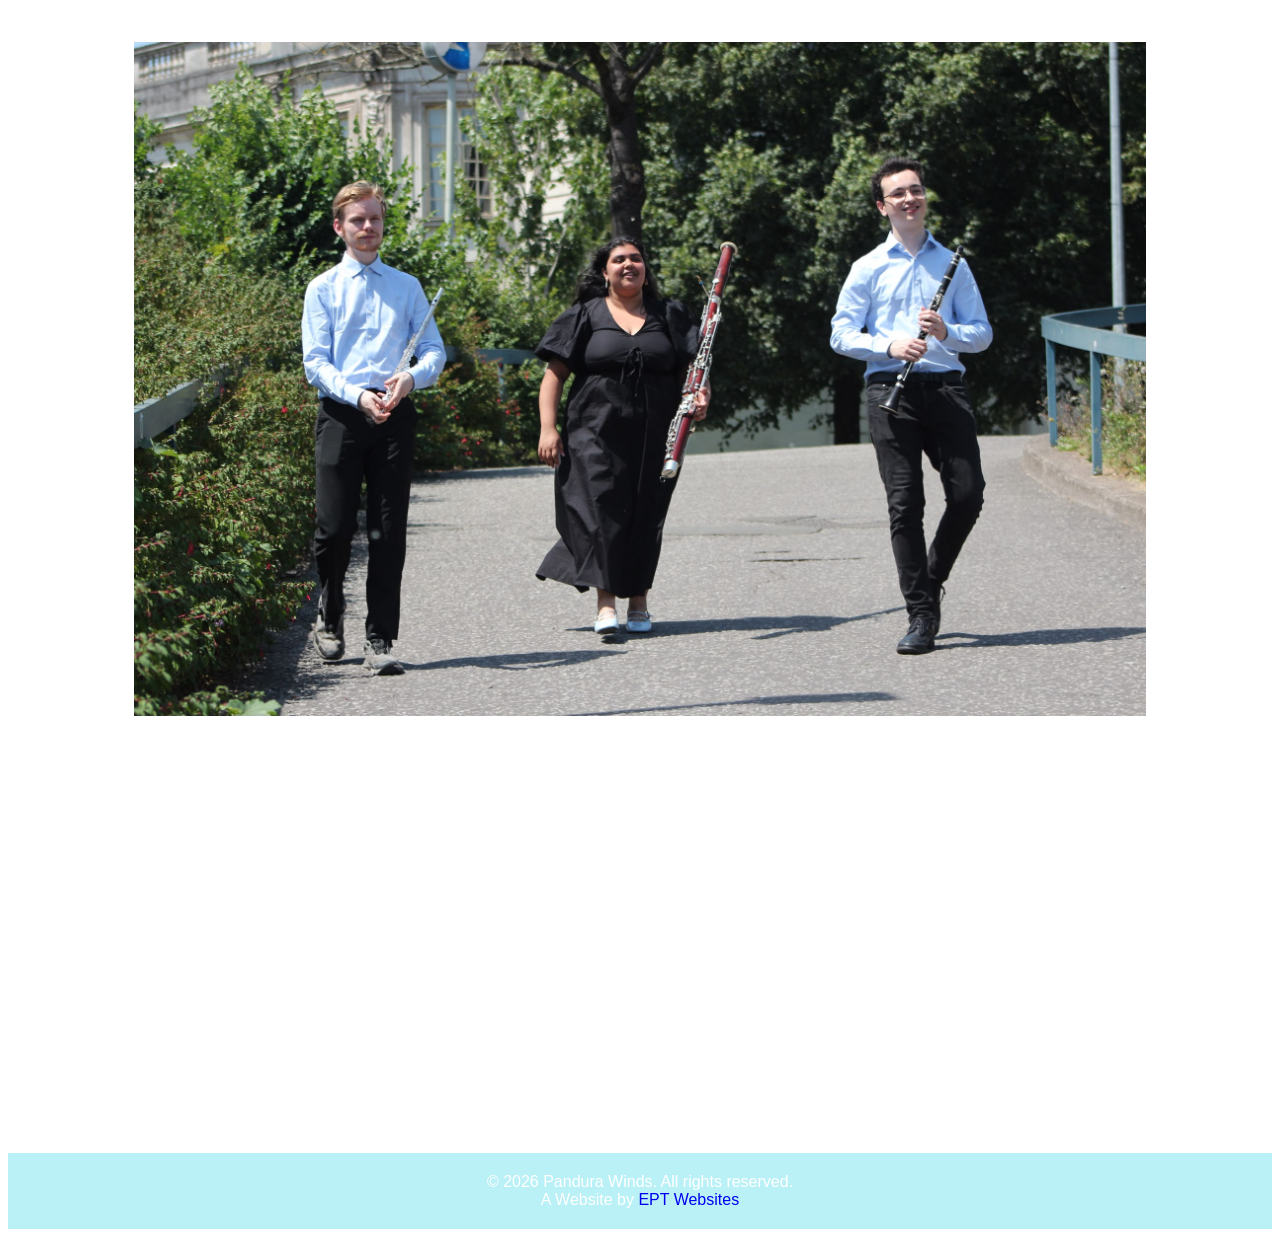
==== commit 9f6d832e: "Update about.html" ====
--- a/about.html
+++ b/about.html
@@ -21,7 +21,7 @@
 </header>
 <main>
   <h1>About Us</h1>
-  <img src="IMG_4102.jpeg" alt="Pandura Winds performing" class="photo">
+  <img src="IMG_5913.jpeg" alt="Pandura Winds performing" class="photo">
   <!---
   <p>Formed in Cardiff, <b>Pandura Winds</b> met at the Royal Welsh College of Music and Drama, where they developed their shared interest in contemporary chamber music.</p>
   --->
@@ -30,6 +30,7 @@
   <p>Pandura Winds has benefited from masterclasses with leading performers including pianist Catherine Milledge, clarinettist Robert Plane, and flautist Sarah Bennington, whose coaching has supported the group’s development.</p>
   <p>Looking ahead, the ensemble continues to focus on expanding the wind trio repertoire through collaborations with living composers, with a particular emphasis on contemporary works and cross-disciplinary projects.</p>
   <div class='cardgrid'>
+    <img src="IMG_4102.jpeg" alt="Pandura Winds performing" class="photo">
     <img src="IMG_5914.jpeg" alt="Pandura Winds performing" class="photo">
     <img src="IMG_5922.jpeg" alt="Pandura Winds performing" class="photo">
   </div>
--- a/style.css
+++ b/style.css
@@ -1,21 +1,21 @@
 
 html{scroll-behavior:smooth;}
 body {
-    font-family: Avenir, Montserrat, Corbel, 'URW Gothic', source-sans-pro;
+    font-family: "Neue Helvetica Paneuropean", Helvetica, Arial, sans-serif;
     font-weight: normal;
 }
 
 
 
 header{position:sticky;top:0;z-index:1000}
-.navbar{background:#add8e6;color:white;display:flex;justify-content:space-between;align-items:center;padding:12px 20px}
+.navbar{background:#baf1f7;color:white;display:flex;justify-content:space-between;align-items:center;padding:12px 20px}
 .logo{font-size:1.5rem;font-weight:bold}
 .nav-links{display:flex;gap:18px}
 .nav-links a{color:white;text-decoration:none;padding:8px 12px;border-radius:4px}
-.nav-links a:hover,.mobile a:hover{background:white;color:#add8e6}
+.nav-links a:hover,.mobile a:hover{background:white;color:#baf1f7}
 .menu-toggle{display:none;color:white;cursor:pointer}
 .mobile{display:none;flex-direction:column;background:white}
-.mobile a{padding:12px;text-decoration:none;color:#add8e6;border-bottom:1px white}
+.mobile a{padding:12px;text-decoration:none;color:blue;border-bottom:1px white}
 .mobile.show{display:flex}
 main{padding:50px 10%}
 .hero{background:white;padding:80px 10%;text-align:center}
@@ -36,8 +36,8 @@
     margin-bottom:10px
     max-width: 100%;
 }
-footer{background:#add8e6;color:white;text-align:center;padding:20px;margin-top:50px}
-.social a{font-size:2rem;color:#add8e6;margin-right:15px}
+footer{background:#baf1f7;color:white;text-align:center;padding:20px;margin-top:50px}
+.social a{font-size:2rem;color:#baf1f7;margin-right:15px}
 @media(max-width:850px){
 .nav-links{display:none}
 .menu-toggle{display:block}
@@ -62,3 +62,68 @@
     object-fit: cover;
     object-position: center;
 }
+
+
+
+
+
+
+
+
+
+
+
+
+
+
+
+
+
+
+.message-box {
+  font-family: "Neue Helvetica Paneuropean", Helvetica, Arial, sans-serif;
+  max-width: 450px;
+  padding: 28px;
+  border: 1px solid #ddd;
+  border-radius: 10px;
+  background: #fff;
+  box-shadow: 0 4px 15px rgba(0,0,0,0.08);
+}
+
+.message-box h2 {
+  margin-bottom: 20px;
+  font-size: 24px;
+  font-weight: 400;
+}
+
+.message-box input,
+.message-box textarea {
+  width: 100%;
+  padding: 12px;
+  margin-bottom: 14px;
+  border: 1px solid #ccc;
+  border-radius: 6px;
+  font-family: inherit;
+  font-size: 15px;
+  box-sizing: border-box;
+}
+
+.message-box textarea {
+  resize: vertical;
+  min-height: 120px;
+}
+
+.message-box button {
+  width: 100%;
+  padding: 12px;
+  border: none;
+  border-radius: 6px;
+  background: #111;
+  color: white;
+  font-size: 16px;
+  cursor: pointer;
+}
+
+.message-box button:hover {
+  opacity: 0.85;
+}
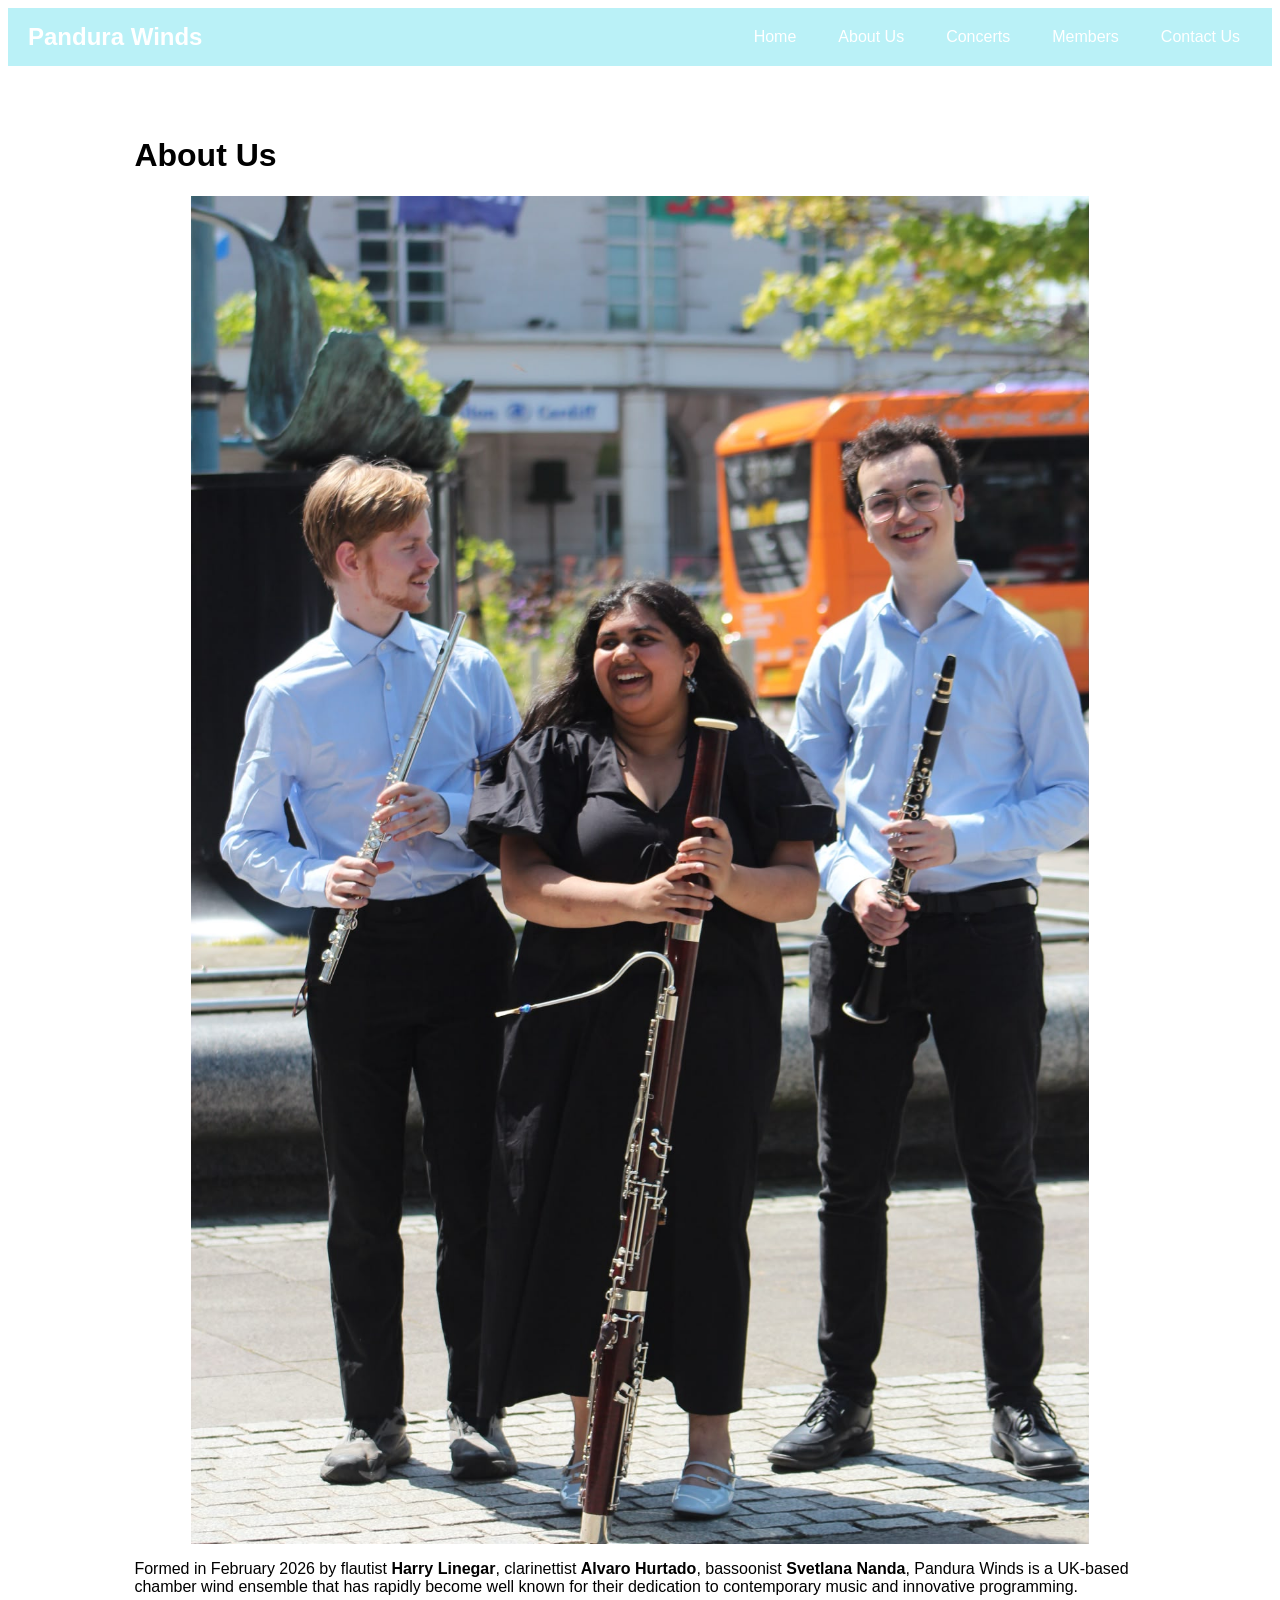
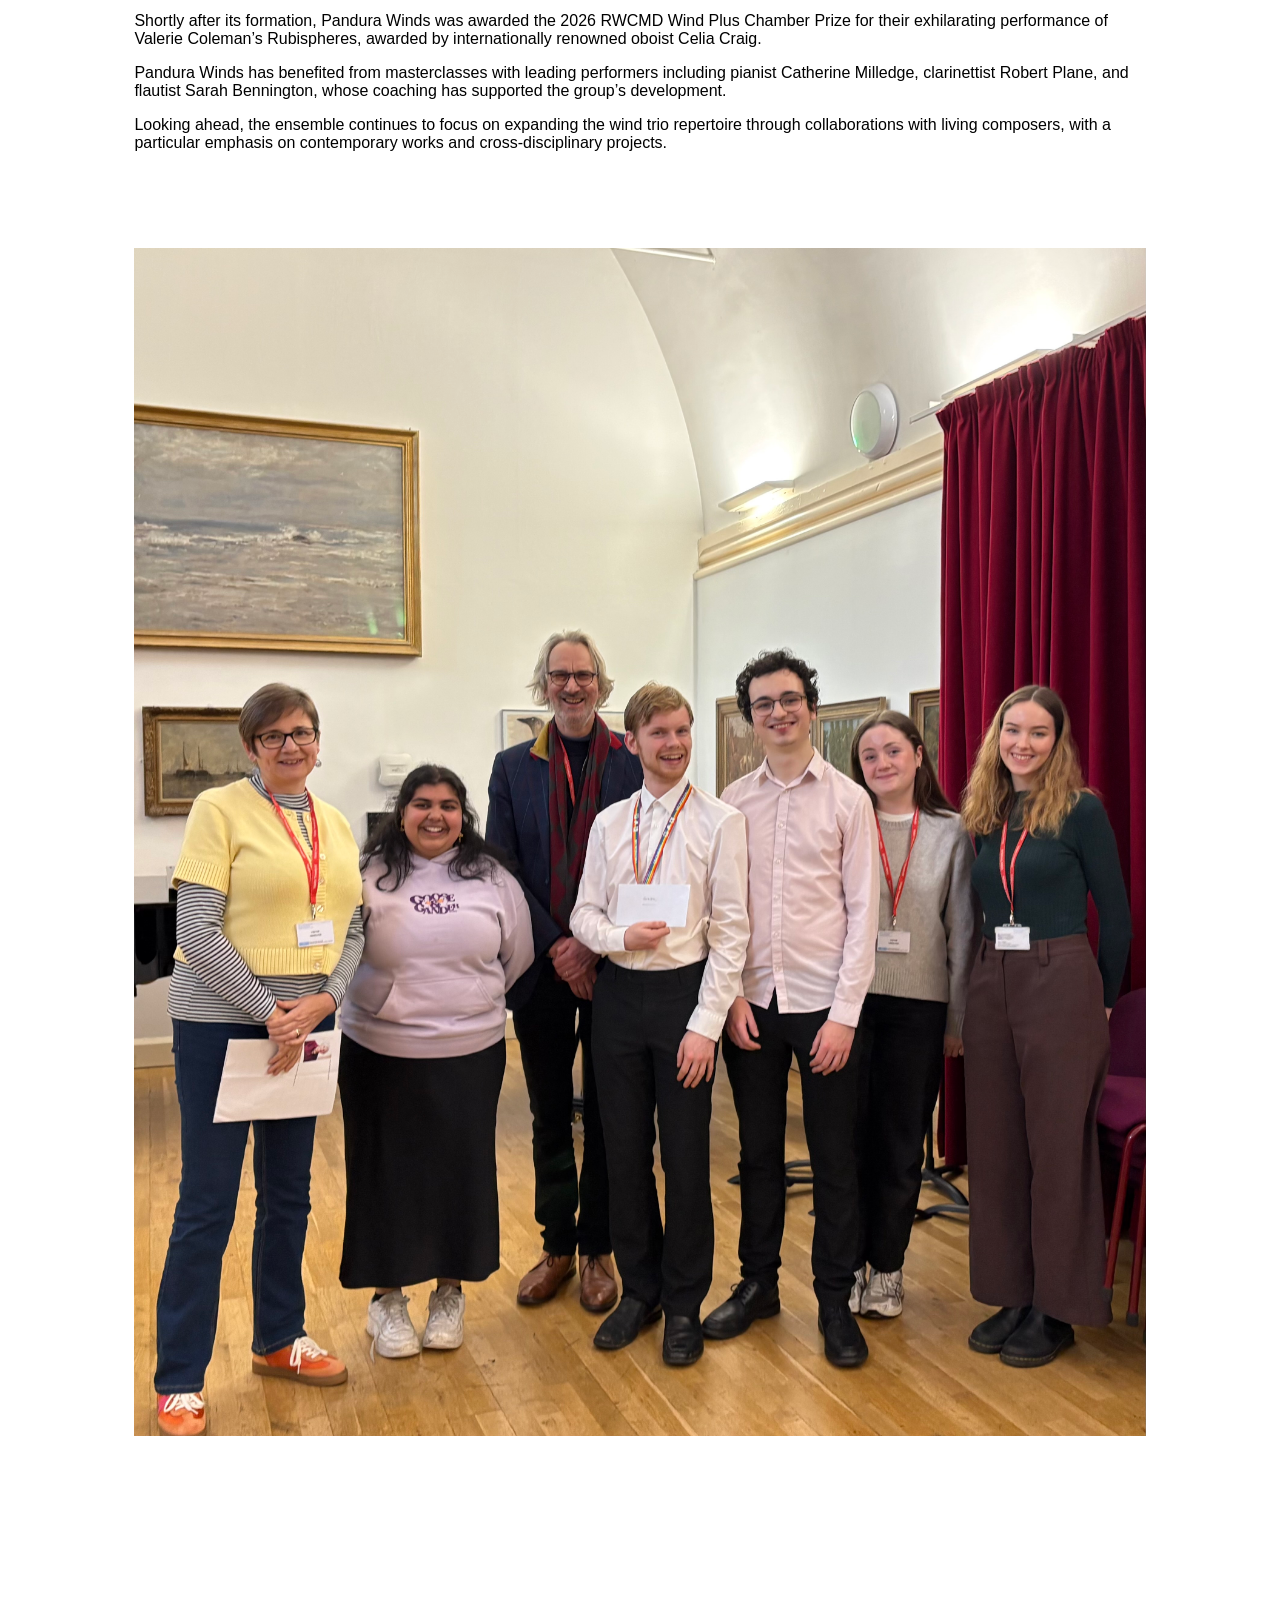
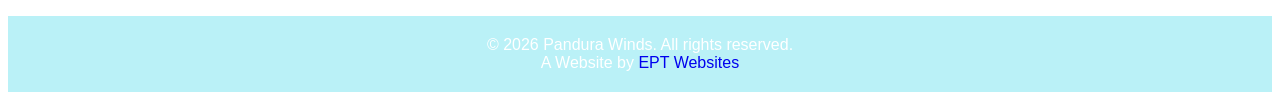
==== commit df19d09a: "Update about.html" ====
--- a/about.html
+++ b/about.html
@@ -31,8 +31,9 @@
   <p>Looking ahead, the ensemble continues to focus on expanding the wind trio repertoire through collaborations with living composers, with a particular emphasis on contemporary works and cross-disciplinary projects.</p>
   <div class='cardgrid'>
     <img src="IMG_4102.jpeg" alt="Pandura Winds performing" class="photo">
+    <!---
     <img src="IMG_5914.jpeg" alt="Pandura Winds performing" class="photo">
-    <img src="IMG_5922.jpeg" alt="Pandura Winds performing" class="photo">
+    --->
   </div>
 </main>
 <footer>© 2026 Pandura Winds. All rights reserved.<br>A Website by <a style="text-decoration: none;" href="https://edtait.com/eptwebsites.html">EPT Websites</a></footer>
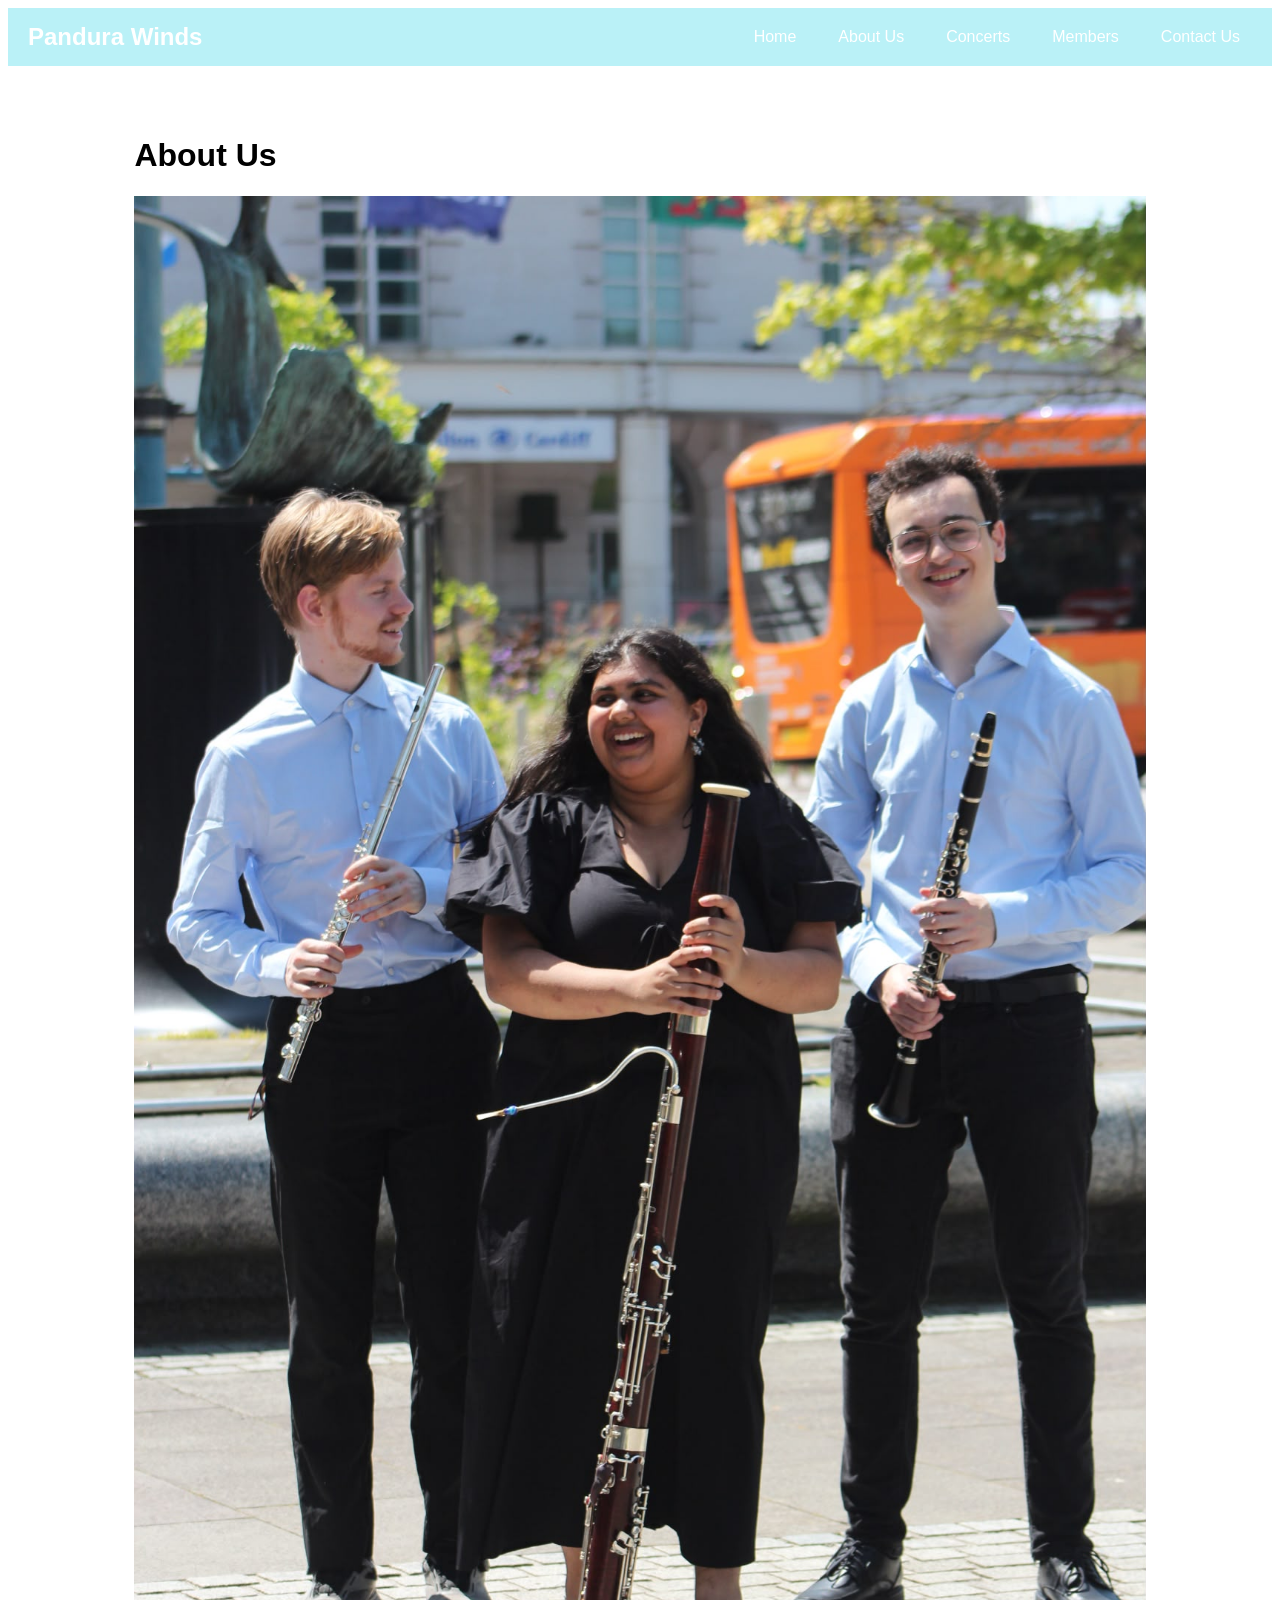
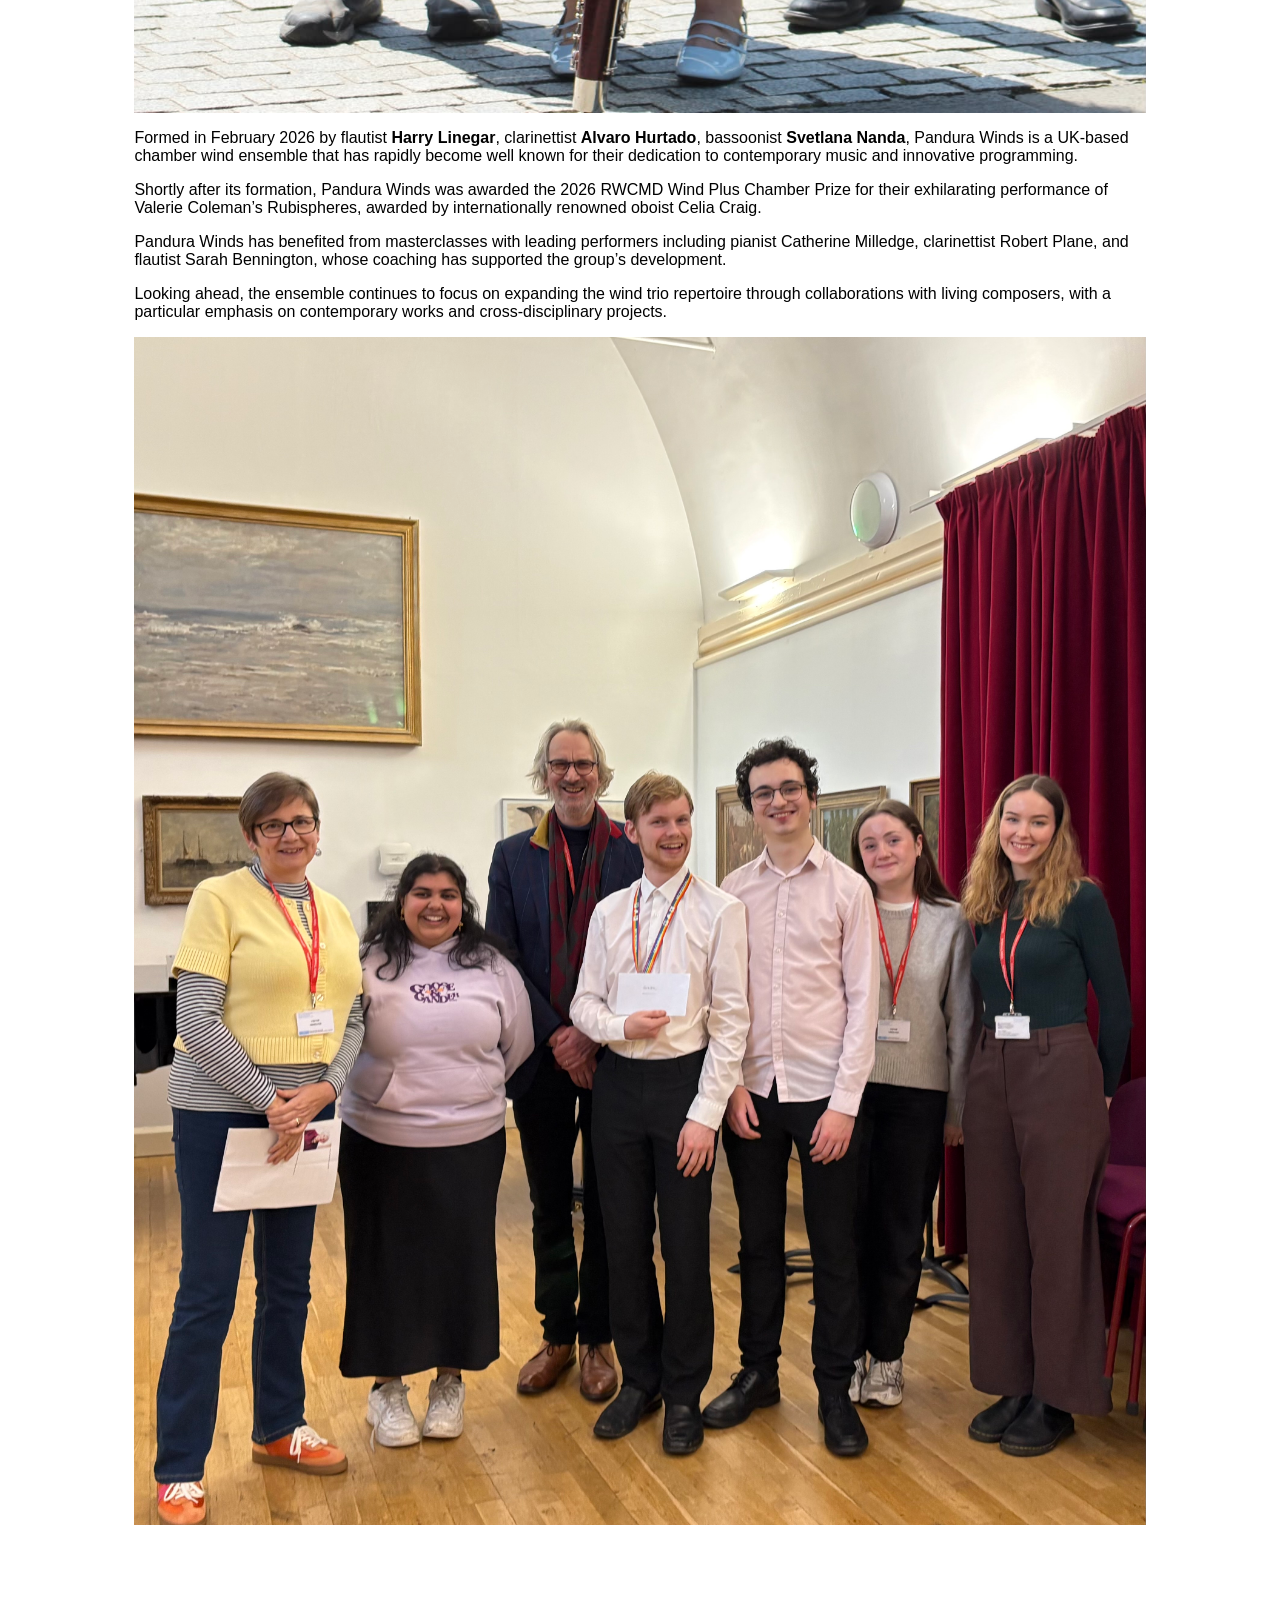
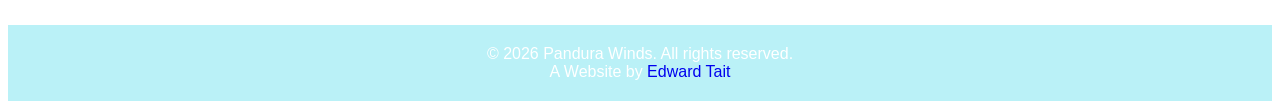
==== commit f9c261d4: "Update about.html" ====
--- a/about.html
+++ b/about.html
@@ -36,5 +36,5 @@
     --->
   </div>
 </main>
-<footer>© 2026 Pandura Winds. All rights reserved.<br>A Website by <a style="text-decoration: none;" href="https://edtait.com/eptwebsites.html">EPT Websites</a></footer>
+<footer>© 2026 Pandura Winds. All rights reserved.<br>A Website by <a style="text-decoration: none;" href="https://edtait.com/">Edward Tait</a></footer>
 <script src='script.js'></script></body></html>
--- a/style.css
+++ b/style.css
@@ -4,8 +4,6 @@
     font-family: "Neue Helvetica Paneuropean", Helvetica, Arial, sans-serif;
     font-weight: normal;
 }
-
-
 
 header{position:sticky;top:0;z-index:1000}
 .navbar{background:#baf1f7;color:white;display:flex;justify-content:space-between;align-items:center;padding:12px 20px}
@@ -20,7 +18,11 @@
 main{padding:50px 10%}
 .hero{background:white;padding:80px 10%;text-align:center}
 .quote{font-style:italic;font-size:1.3rem;max-width:800px;margin:auto}
-.cardgrid{display:grid;grid-template-columns:repeat(auto-fit,minmax(100%,1fr));gap:20px}
+.cardgrid {
+    display: grid;
+    grid-template-columns: repeat(auto-fit, minmax(250px, 1fr));
+    gap: 20px;
+}
 .box,.concert{background:#dbeafe;border-radius:8px;padding:30px;min-height:160px;display:flex;align-items:center;justify-content:center;text-align:center}
 .bio-card{
     border:1px solid white;
@@ -45,10 +47,6 @@
 
 .photo {
     width: 100%;
-    aspect-ratio: 3 / 4;
-    object-fit: contain;
-    background: white;
-    max-width: 100%;
     height: auto;
     display: block;
 }
